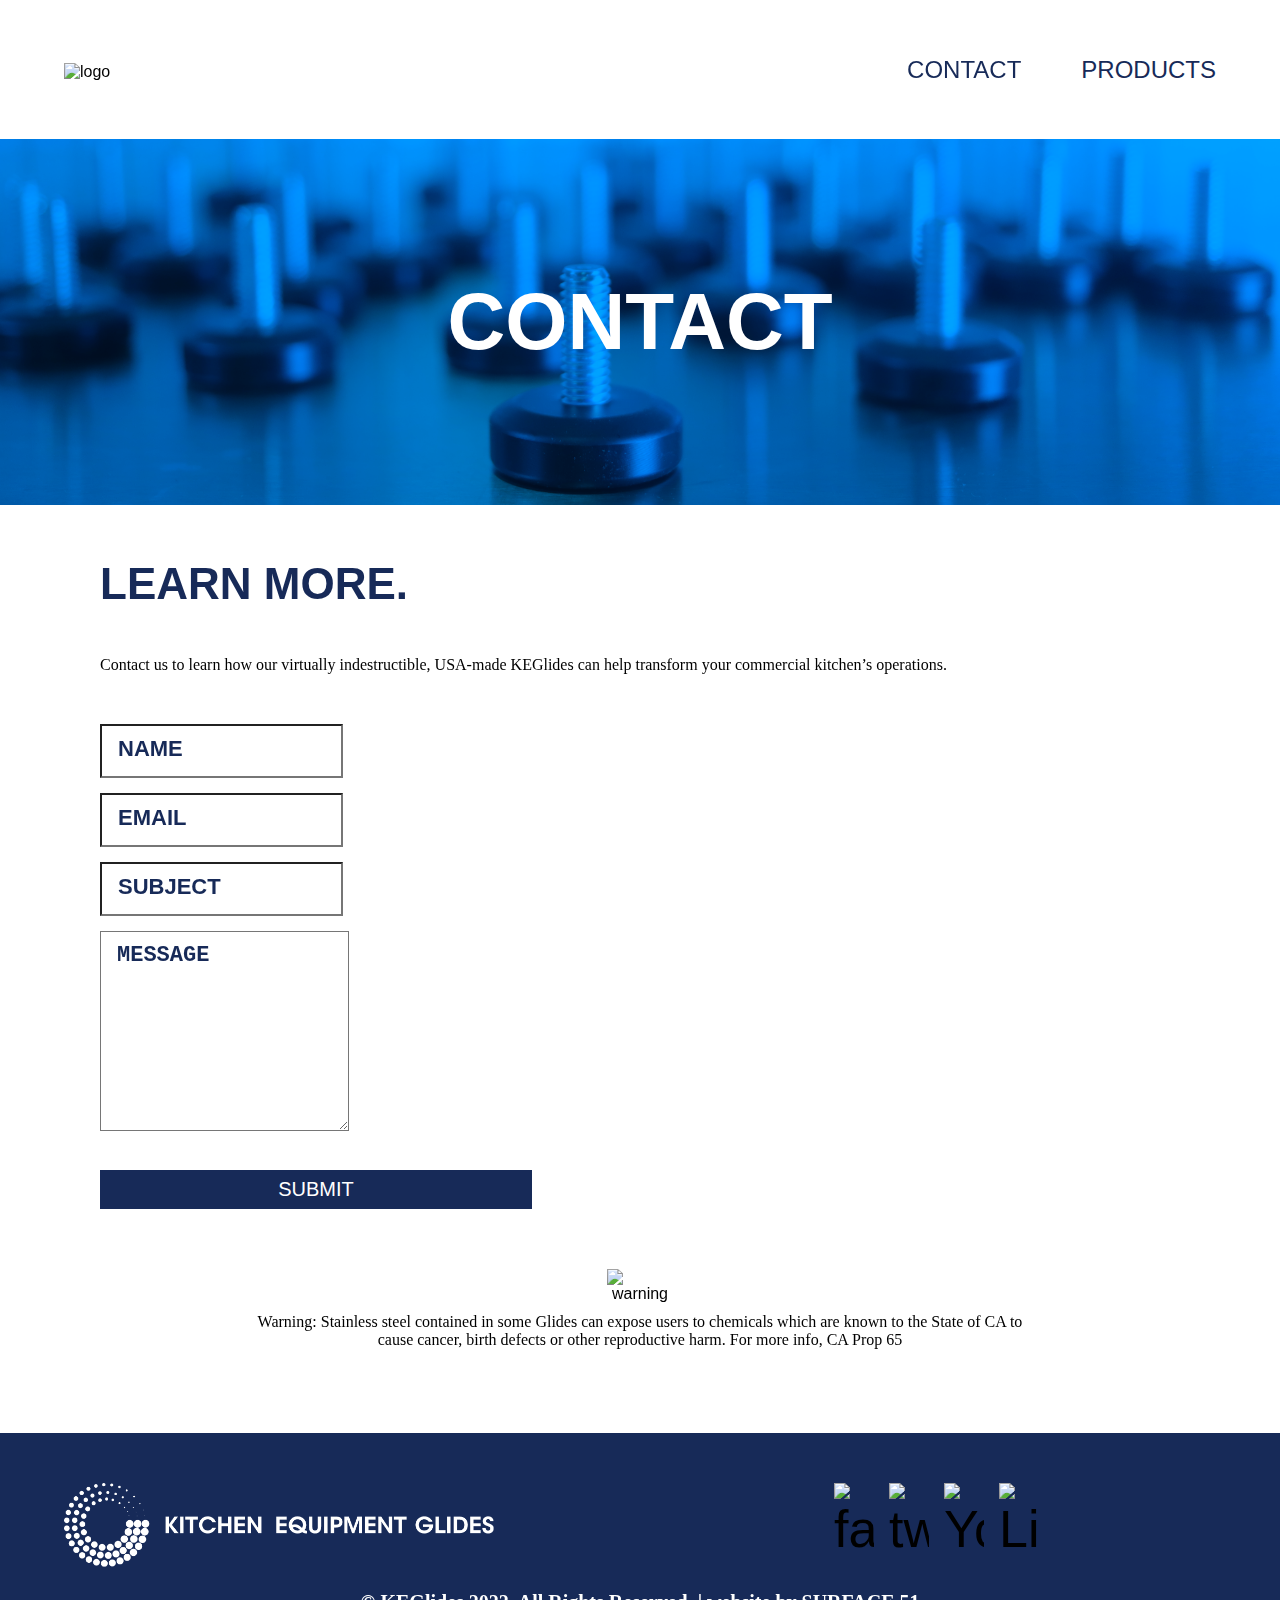
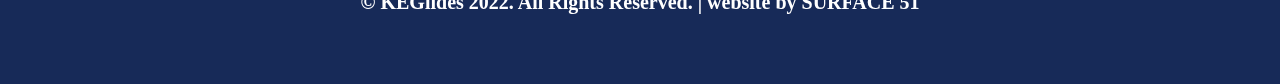
==== contact.html @ c148423c "Added more styling changes." ====
<!DOCTYPE html>
<html lang="en">

<head>
    <meta charset="UTF-8">
    <meta http-equiv="X-UA-Compatible" content="IE=edge">
    <meta name="viewport" content="width=device-width, initial-scale=1.0">
    <title>Contact</title>
    <meta name="description" content="KE Glides">

    <link rel="stylesheet" href="css/bootstrap.min.css">
    <link rel="stylesheet" type="text/css" href="css/slick.css" />
    <link rel="stylesheet" href="css/fonts.css">
    <link rel="stylesheet" type="text/css" href="css/slick-theme.css" />
    <link rel="stylesheet" href="https://pro.fontawesome.com/releases/v5.10.0/css/all.css"
        integrity="sha384-AYmEC3Yw5cVb3ZcuHtOA93w35dYTsvhLPVnYs9eStHfGJvOvKxVfELGroGkvsg+p" crossorigin="anonymous" />
    <link rel="stylesheet" href="https://cdnjs.cloudflare.com/ajax/libs/font-awesome/6.1.1/css/all.min.css">
    <link rel="stylesheet" href="css/style.css">
    <link rel="stylesheet" href="css/contact.css">

</head>

<body class="s51">
    <!-- HEADER HTML STARTS HERE -->
    <header>
        <div class="container">
        <nav>
            <div class="header_image">
                <a href="./index.html">
            <img src="/images/home/Group 610.svg" alt="logo" />
        </a>
            </div>
            <div class="nav-mobile">
            <a id="nav-toggle" href="#!"><span>
            </span></a>
            </div>
          <ul class="nav-list">
            <li><a href="./contact.html">Contact</a></li>
            <li><a href="./product.html">Products</a></li>
          </ul>
          <div class="clear"></div>
        </nav>
    </div>
      </header>
    <!-- HEADER HTML ENDS HERE -->


    <!-- Banner HTML -->
    <section class="contact">
        <div class="contact_text">
            <h1>Contact</h1>
        </div>

    </section>


    <!-- BANNER ENDS -->

    <!-- CONTACT FORM HTML -->
    <section class="contact_form contact-page">
        <div class="container">
            <div class="contact_form_text">
                <h2>Learn more.</h2>
                <p class="p2">Contact us to learn how our virtually indestructible, USA-made KEGlides can help transform your
                    commercial kitchen’s operations.</p>
            </div>
            <div class="contact_forms">
                <div class="mb-3">
                    <!-- <label for="exampleFormControlInput1" class="form-label">Name</label> -->
                    <input type="text" class="form-control" id="exampleFormControlInput1" placeholder="Name">
                </div>

                <div class="mb-3">
                    <!-- <label for="exampleFormControlInput1" class="form-label">Email</label> -->
                    <input type="email" class="form-control" id="exampleFormControlInput1" placeholder="Email">
                </div>
                <div class="mb-3">
                    <!-- <label for="exampleFormControlInput1" class="form-label">Subject</label> -->
                    <input type="text" class="form-control" id="exampleFormControlInput1" placeholder="Subject">
                </div>
                <div class="mb-3">
                    <!-- <label for="exampleFormControlTextarea1" class="form-label">Message</label> -->
                    <textarea class="form-control" id="exampleFormControlTextarea1" rows="3"
                        placeholder="Message"></textarea>
                </div>
                <button type="submit" class="btn btn-primary">Submit</button>
            </div>
        </div>
    </section>
    <!-- CONTACT FROM HTML ENDS -->
    <!-- WARNING HTML -->
    <section class="warning">
        <div class="container">
            <div class="warning_image">
                <img src="images/home/attention.png" alt="warning">
            </div>
            <div class="warning_text">
                <p class="p3">Warning: Stainless steel contained in some Glides can expose users to chemicals which are known to
                    the State of CA to cause cancer,
                    birth defects or other reproductive harm. For more info, <a href="https://www.p65warnings.ca.gov/chemicals">CA Prop 65</a></p>
            </div>
        </div>
    </section>


    <!-- WARNING HTML ENDS -->

    <footer>
        <div class="container">
            <div class="footer_content">
                <div class="logo">
                    <a href="#"><img src="images/home/footerlogo.png" alt="logo"></a>
                </div>
					<div class="icons">
						<ul>
							<li>
								<span><img src="./images/home/Facebook-Hover.svg" alt=""></span>
								<a href="https://www.facebook.com/KEGlides/"><img src="./images/home/Facebook.svg" alt="facebook"></a>
							</li>
							<li>
								<span><img src="./images/home/Twitter-Hover.svg" alt=""></span>
								<a href="https://twitter.com/KEGlides"><img src="./images/home/Twitter.svg" alt="twitter"></a>
							</li>
							<li>
								<span><img src="./images/home/YouTube-Hover.svg" alt=""></span>
								<a href="https://www.youtube.com/channel/UCzRx4fCVhTJu3enFdUQH9lw"><img src="./images/home/YouTube.svg" alt="Youtube"></a>
							</li>
							<li>
								<span><img src="./images/home/LinkedIn-Hover.svg" alt=""></span>
								<a href="https://www.linkedin.com/company/kecdesign/"><img src="./images/home/LinkedIn.svg" alt="LinkedIn"></a>
							</li>
						</ul>
					</div>
            </div>
            <div class="copyright">
                <p>© KEGlides 2022. All Rights Reserved. | website by <a href="./index.html"> SURFACE 51 </a></p>
            </div>
        </div>
    </footer>

    <script src="js/Jquery.js"></script>
    <script src="js/bootstrap.min.js"></script>
    <script type="text/javascript" src="js/slick.min.js"></script>
    <script type="text/javascript" src="js/main.js"></script>
</body>

</html>
---- css/fonts.css ----
/* @font-face {
    font-family: 'Roboto Slab';
    src: url('../fonts/RobotoSlab-Regular.woff2') format('woff2'),
        url('../fonts/RobotoSlab-Regular.woff') format('woff');
    font-weight: normal;
    font-style: normal;
    font-display: swap;
}


@font-face {
    font-family: 'riftbold';
    src: url('../fonts/fort_foundry_-_rift-bold-webfont.woff2') format('woff2'),
         url('../fonts/fort_foundry_-_rift-bold-webfont.woff') format('woff');
    font-weight: normal;
    font-style: normal;

}

@font-face {
    font-family: 'rift';
    src: url('../fonts/fort_foundry_-_rift-regular-webfont') format('woff'),
         url('../fonts/fort_foundry_-_rift-regular-webfont.woff2') format('woff2');
    font-weight: normal;
    font-style: normal;

}


@font-face {
    font-family: 'trade_gothic_next_lt_pro_bdRg';
    src: url('../fonts/fontsfree-net-trade-gothic-next-lt-pro-bdcn-webfont.woff2') format('woff2'),
         url('../fonts/fontsfree-net-trade-gothic-next-lt-pro-bdcn-webfont.woff') format('woff');
    font-weight: normal;
    font-style: normal;

} */


body.s51 {
    font-family: 'Roboto', sans-serif !important;    
    font-size: 14px;
}

@media only screen and (min-width: 769px) {
    body.s51 {
        font-family: 'Roboto', sans-serif !important;    
        font-size: 16px;
    }
}

body.s51 h1, body h2, body h3, body h4, body h5 {
    font-family: 'Barlow Condensed', sans-serif !important;
    text-transform: uppercase;
}

/* .banner .banner_text span.period {
    font-family: 'Roboto', sans-serif !important;   
} */



body.s51 p, ul, li, ol {
    font-size: 1em;
} 

body.s51 h1 {
    font-size: 2.5rem;
}

body.s51 h2 {
    font-size: 2.75rem ;
}

body.s51 h3 {
    font-size: 1.75rem ;
}

body.s51 h4 {
    font-size: 1.5rem;
}

body.s51 h5 {
    font-size: 1.25rem;
}

body.s51 h6 {
    font-size: 1em ;
}
---- css/style.css ----
/* Global css start */
* {
  box-sizing: border-box;
  scroll-behavior: smooth;
  padding: 0;
  margin: 0;

}

.clear {
  clear: both;
}


img {
  width: 100%;
}

body {
  margin: 0;
  padding: 0;

}


h1,
h2,
h3,
h4,
h5,
h6 {
  line-height: 1;
  font-family: 'Barlow Condensed';
}

h1 {
font-size: 214px;
}
h2 {
font-size: 109px;
}
h3 {
  font-size: 70px;
}
h4 {
  font-size: 54px;
}
h5{
  font-size: 50px;
}

p{
  font-size: 16px;
}
.p1{
  font-size: 35px;
}
.p2{
  font-size:32px;
}

.p3{
  font-size: 25px;
}
h1 span,
h2 span,
h3 span,
h4 span,
h5 span,
h6 span{
  font-weight: bold;
}

h1,
h2,
h3,
h4,
h5,
h6,
p,
ul,
li,
a {
  padding: 0;
  margin: 0;
  color: #000;
}

p {
  font-family: 'Roboto';
}

li {
  list-style-type: none;
}

a {
  text-decoration: none;
}

li:hover {
  text-decoration: none;
}

a:hover {
  text-decoration: none;
}

.container {
  max-width: 1656px;
  margin: 0 auto;
  width: 90%;
}

/* Global css end */

/* HEADER SECTION STARTS FROM HERE */
header {
  padding: 35px 0 30px;
}

header nav {
  display: flex;
  justify-content: space-between;
  align-items: center;
  background-color: white;
  /* position: absolute; */
  z-index: 1;
  width: 100%;
}

header nav ul {
  justify-content: end;
}

header nav ul li {
  display: inline-block;
  margin-left: 60px;
}

header nav ul li a {
  color: #172a58;

  font-size: 32px;
  text-decoration: none;

}

header nav .nav-btn a {
  border: 1px solid;
  padding: 11px 34px;
  border-radius: 4px;
  color: black;
}

header .clear {
  display: none;
}

/* HEADER SECTION ENDS HERE */

/* Banner css start */
.banner {
  background-image: url("../images/home/Mask Group 24.jpg");
  background-size: cover;
  background-repeat: no-repeat;
  background-position: center;
  position: relative;
  padding: 100px 0 120px;
}

.banner::after {
  content: " ";
  height: 100%;
  position: absolute;
  top: 0;
  left: 0;
  width: 100%;
  background: rgb(0, 162, 255);
  mix-blend-mode: multiply;
}

.banner .banner_text {
  z-index: 1;
  position: relative;

}


.banner_text {
  padding: 0 235px;
}

.banner .banner_text h1 {

  font-weight: 500;
  color: white;
}

.banner .banner_text h2 {
  font-size: 340px;
  font-weight: 700;
  color: white;
  line-height: 200px;
  margin-top: -25px;
  margin-bottom: 25px;
}

.banner_text h5 {
  font-weight: 700;
  margin-top: 40px;
  color: white;
}



/* Banner css ends */

/* FOODSERVICE CSS STARTS */
.food {
  padding-top: 107px;
  /* padding-bottom: 94px; */
}

.food .foodservice h3 {
  text-align: center;
  
  color: #172a58;
  padding-bottom: 48px;
  max-width: 1366px;
  margin: 0 auto;
}



.food .foodservice .p1 {
  width: 100%;
  max-width: 1408px;
  text-align: center;
  margin: 0 auto;
  line-height: 1.5;
  
  padding-bottom: 50px;
}


.food .foodservie_image{
  padding:56.25% 0 0 0; 
  position:relative;
  text-align: center;
    margin: 0 auto;
}
.food .foodservie_image iframe{
  position:absolute;
  top:0;
  left:0;
  width:100%;
  height:100%;
  border-radius: 10px;
  /* box-shadow: grey 0 0 8px 4px; */
}

/* .food .foodservie_image iframe{
position:absolute;
top:0;
left:0;
width:100%;
height:100%;

}

.food .foodservie_image img {
  width: 100%;
} */

section.customer {
  margin-top: 2em;
}

.food .performance {
  margin: 2em 0;
}

.food .performance h2 {
  text-align: center;
  color: #172a58;
  /* padding-bottom: 1; */
  padding: .5em 0;
}

.food .performance h4 {
  text-align: center !important;
  color: #00599c;
}

.food .performance .p1 {
  line-height: 1.5;
  text-align: center !important;
  margin: 0 auto;
  width: 100%;
  max-width: 900px;
  padding: 0 !important;
}

.food .performance .performance_text {
  /* font-size: 35px; */
  font-weight: 700;
  text-align: center;
  margin: 0 auto;
  width: 100%;
  max-width: 1326px;
  /* padding-top: 41px; */
}

/* FOODSERVICES CSS ENDS HERE */

/* CUSTOMERS CSS STARTS HERE */
.customer .customer_text h2 {
  color: #172a58;
  text-align: center;
  padding-bottom: 27px;
}

.customer .customer_text h4 {
  color: #00599c;
  text-align: center;
  padding-bottom: 25.7px;
 
}

.customer .customer_list_text {
  margin-bottom: 50px;
}

.customer .row .customer_image img {
  width: 100%;
}

.cusotmers-wrapper {
  padding: 40px 70px 40px 0px;
}

.cusotmers-wrapper2 {
  padding: 40px 0px 40px 70px;
}

.customer .row .col-lg-6 h4 {
  width: 100%;
  color: #00599c;
  
  font-weight: 700;
  padding-bottom: 15px;
  padding-top: 41px;
}

.customer .row .col-lg-6 .p1 {
  width: 100%;

}

/* CUSTOMER CSS ENDS */

/* NEXTPAGES CSS STRATS */
.nextpages {
  padding-bottom: 100px;
}

.nextpages .contact_image {
  background-image: url("./../images/home/contactpage.jpg");
  background-position: center;
  background-repeat: no-repeat;
  background-size: cover;
  position: relative;
  max-width: 802px;
}

.nextpages .contact_image::after {
  content: " ";
  height: 100%;
  position: absolute;
  top: 0;
  left: 0;
  width: 100%;
  background: rgba(4, 145, 229, 0.6);
  mix-blend-mode: multiply;
}

.nextpages .contact_image h2 {

  font-weight: 700;
  padding: 111px 0;
  color: white;
  text-align: center;
  margin: 0 auto;
}

.nextpages .contact_image h2 {
  z-index: 1;
  position: relative;
}

.nextpages .product_image {
  background-image: url("./../images/home/productimage.jpg");
  /* background-image: url("./../product.html"); */
  background-position: center;
  background-repeat: no-repeat;
  background-size: cover;
  position: relative;
  max-width: 802px;
}

.nextpages .product_image::after {
  content: " ";
  height: 100%;
  position: absolute;
  top: 0;
  left: 0;
  width: 100%;
  background: rgba(4, 145, 229, 0.6);
  mix-blend-mode: multiply;
}

.nextpages .product_image h2 {
 
  font-weight: 700;
  padding: 111px 0;
  color: white;
  text-align: center;
  margin: 0 auto;
}

.nextpages .product_image h2 {
  z-index: 1;
  position: relative;
}

/* NEXTPAGES ENDS HERE */

/* FORM STARTS HERE */
.contact_form .contact_form_text h2 {
  width: 100%;
  max-width: 1222px;
  font-weight: 700;

  color: #172a58;
  text-align: left;
  margin: 0 auto;

  padding-top: 25px;
}

.contact_form .contact_form_text .p2 {

  width: 100%;
  max-width: 1222px;
  text-align: left;
  margin: 0 auto;
  padding-bottom: 50px;
  padding-top: 50px;
}

.contact_form .contact_forms {
  width: 100%;
  max-width: 1222px;
  text-align: left;
  margin: 0 auto;
}



.contact_forms textarea.form-control {
  height: 250px;

}

.contact_forms textarea::placeholder {
  color: #172A58;
  font-size: 20px;
}

.contact_forms .btn-primary {
  margin-top: 35px;
  background-color: #172a58;
  width: 100%;
  max-width: 485px;
  font-size: 32px;
  color: white;
  padding: 8px 0px;
  border: 0px;
}

.contact_forms .btn-primary:hover {
  background-color: #00599c;
}

.contact_forms .form-control {
  padding: 15px 15px;
  font-size: 32px;
  margin-bottom: 15px;
  height: 60px;
}

.contact_form input::placeholder {
  color: #172A58;
  font-size: 28px;
  font-weight: 700;
}

.contact_form textarea::placeholder {
  font-size: 28px;
  font-weight: 700;
}

/* CONTACT FROM ENDS */

/* WARNING CSS STARTS */
.warning .warning_image {
  padding-top: 159px;
  padding-bottom: 10px;
  text-align: center;
}

.warning .warning_image img {
  max-width: 67px;
}

.warning .warning_text .p3 {
  width: 100%;
  max-width: 1302px;
  font-family: Source Sans Pro;
  
  text-align: center;
  margin: 0 auto;
  padding-bottom: 84px;
}

/* Warning Ends */
/* FOOTER */
footer {
  padding: 50px 0;
  background-color: #172a58;
}

.footer_content {
  display: flex;
  justify-content: space-between;
}





footer .logo {
  max-width: 784px;
}

footer .icons {
  width: 100%;
  max-width: 382px;
  /* padding: 47px 0; */
}

footer .icons ul {
  display: flex;
}

footer .icons ul li {
  font-size: 52px;
  margin-right: 15px;
  color: white;
  position: relative;
}

footer .icons li a img {
  max-width: 50px;
}

footer .icons ul li span {
  position: absolute;
  right: 0;
  top: 0;
  opacity: 0;
}

footer .icons ul li:hover span {
  opacity: 1 !important;
  cursor: pointer;
}

footer .copyright p {

  color: white;
  font-weight: 700;
  text-align: center;
  margin: 0 auto;
  padding-top: 20px;
}

footer .copyright a {
  color: white;
}

/* @media (max-width: 1885px) {
 



  header .navbar .collapse ul {
    margin-top: 60px;
  }

  header nav .collapse li a {
    font-size: 32px;
  }



  .banner .banner_text h1 {
    font-size: 100px;

    
  }

  .banner .banner_text h2 {
    font-size: 200px;

    line-height: 200px;
    margin-bottom: 0;
  }



 
  .food .performance h4 {
    text-align: center;
    font-size: 84px;
  }

  .food .foodservie_image {
    max-width: 1300px;
  }

  .food .performance h3 {
    font-size: 45px;
  }

  .food .performance p {
    font-size: 27px;
  }

  .food .performance .performance_text {
    font-size: 27px;
  }

  .customer .customer_text h5 {
    font-size: 88px;
  }

  .customer .customer_text p {
    font-size: 46px;
  }

  .customer .row .col-lg-6 h6 {
    font-size: 48px;
  }

  .customer .row .col-lg-6 p {
    font-size: 25px;
  }

  .contact_form .contact_form_text h6 {
    font-size: 90px;
  }

  .contact_forms .btn-primary {
    margin-top: 25px;
    max-width: 340px;
    font-size: 28px;
  }

  .nextpages .contact_image h6 {
    font-size: 85px;
  }

  .nextpages .product_image h6 {
    font-size: 85px;
  }

  footer .logo {
    max-width: 670px;
  }
} */

@media (max-width: 1440px) {
  h1 {
    font-size: 2.5rem;
    }
    h2 {
      font-size: 2rem;
    }
    h3 {
      font-size: 1.75rem;
    }
    h4 {
      font-size: 1.5rem;
    }
    h5{
      font-size: 1.25rem;
    }
    h6 {
      font-size: 1rem;
    }
    p{
      font-size: 1rem;
    }
    .p1{
      font-size: 1rem;
    }
    .p2{
      font-size: 1rem;
    }
    
    .p3{
      font-size: 1rem;
    }

  /* header {
    height: 85px;
} */
  header .header_image {
    max-width: 500px;
  }

  header nav .collapse li a {
    font-size: 25px;
  }

  header .navbar .collapse ul {
    margin-top: 20px;
  }

  nav .navbar-brand {
    max-width: 300px;
  }

  header nav .collapse li a {
    margin-right: 30px;
  }

  .next-arrow3 {
    right: 30px;
  }

  .prev-arrow3 {
    left: 15px;
  }

  /* .slick-dots li button:before {
    font-size: 90px;
} */
  /* .banner .banner_text h1 {
    font-size: 80px;
    line-height: 80px; 
  } */

  .banner .banner_text h2 {
    font-size: 150px;
    line-height: 150px;
  }

.banner .banner_text h5{
  margin-top: unset;
}
.banner_text {
  padding: 0 130px;
}
  .food {
    padding-top: 60px;
    /* padding-bottom: 60px; */
  }

  .food .foodservice p {
    max-width: 890px;
  }

  .food .foodservie_image {
    max-width: 950px;
    
  }



  .food .performance p {
    max-width: 890px;
  }

  .food .performance .performance_text {
    /* font-size: 25px; */
  }


  /* .customer .row .col-lg-6 h4 {
font-size: 45px;
  }
  .customer .row .col-lg-6 .p1 {
    font-size: 32px;
} */

  .nextpages {
    padding-bottom: 50px;
  }


  .contact_form .contact_form_text p {
    padding-bottom: 25px;
    padding-top: 15px;
  }

  .contact_forms .form-control {
    font-size: 24px;
  }

  .contact_form input::placeholder {

    font-size: 22px;

  }

  .contact_form textarea::placeholder {
    font-size: 22px;

  }

  .warning .warning_image {
    padding-top: 60px;
  }

  .warning .warning_text p {
    font-size: 16px;
  }

  .footer_content {
    /* max-width: 890px; */
    margin: 0 auto;
  }

  footer .copyright p {
    padding: 20px 0;
  }

  footer .copyright p {
    font-size: 20px;
  }

  footer .icons ul li i {
    font-size: 36px;
    margin-right: 20px;
  }

  footer .logo {
    max-width: 430px;
  }

  footer .icons li a img {
    max-width: 40px;
  }

  /* footer .icons {
    margin-right: -45px;
    padding: 38px 0;
  } */
}

@media (max-width: 1024px) {
  h1 {
    font-size: 80px;
    }
    h2 {
    font-size: 80px;
    }
    h3 {
      font-size: 50px;
    }
    h4 {
      font-size: 40px;
    }
    h5{
      font-size: 25px;
    }
    
    p{
      font-size: 14px;
    }
    .p1{
      font-size: 24px;
    }
    .p2{
      font-size:18px;
    }
    
    .p3{
      font-size: 16px;
    }
  
  header .header_image {
    max-width: 300px;
  }

  header nav ul li a {
    font-size: 26px;
    font-weight: 500;

  }

  header nav .collapse li a {
    font-size: 20px;
  }


  header nav .collapse li a {
    margin-right: 20px;
  }

  .next-arrow3 {
    font-size: 35px;
    right: 30px;
  }

  .prev-arrow3 {
    font-size: 35px;
    left: 30px;
  }

  .banner_text {
    padding: 0 60px;
  }

  .banner .banner_text h1 {
 
    /* line-height: 75px; */
  }

  .banner .banner_text h2 {
    font-size: 146px;
    line-height: 110px;
  }

  .banner_text p {
    font-size: 20px;
  }

  .slick-prev:before {
    content: "<";
    opacity: 1;
    font-size: 32px;
  }

  .slick-next:before {
    content: ">";
    opacity: 1;
    font-size: 32px;
  }

  /* .slick-dots li button:before {
    font-size: 45px;
  } */

  .food .foodservice h2 {

    padding-bottom: 20px;
  }

  .food .foodservice p {

    max-width: 680px;
    padding-bottom: 10px;
  }

  .food .food-p2 {
    padding-top: 20px;
  }

  .food .foodservie_image {
    max-width: 750px;
}

  .food .performance h3 {

    padding-top: 10px;
  }

  .food .performance h4 {

    padding: 20px 0;
  }

  .food .performance p {
   
    max-width: 680px;
  }

  .food .performance .performance_text {
    /* font-size: 20px; */
  }

  .nextpages .contact_image h6 {

    padding: 60px 0;
  }

  .nextpages .product_image h6 {

    padding: 60px 0;
  }


  .contact_form .contact_form_text h6 {
    max-width: 680px;
  }

  .contact_form .contact_form_text p {
    max-width: 680px;
    padding: 15px 0;
  }

  .contact_forms .btn-primary {
    margin-top: 20px;
    max-width: 250px;
  }

  .contact_form .contact_forms {
    max-width: 680px;
  }

  .contact_forms .form-control {
    padding: 10px 10px;
    font-size: 22px;
    margin-bottom: 20px;
    height: 60px;
  }

  footer .logo {
    max-width: 300px;
  }

  .footer_content {
    max-width: 680px;
    margin: 0 auto;
  }

  footer .icons {
    max-width: 230px;
    padding: 5px;
  }

  footer .icons ul li i {
    font-size: 20px;
  }

  footer .copyright p {
    font-size: 18px;
  }
}

@media (max-width: 991px) {
  .contact_forms .form-control {

    font-size: 18px;

  }

  .food {
    padding-top: 60px;
    /* padding-bottom: 60px; */
  }

  .food .foodservie_image {
  max-width: 600px;
  }

  .food .performance .performance_text {
    padding-top: 0px;
  }

  .nextpages {
    padding-bottom: 50px;
  }

  .contact_form .contact_form_text p {
    padding-bottom: 15px;
    padding-top: 15px;
  }

  .warning .warning_image {
    padding-top: 60px;
  }

}

@media (max-width: 768px) {

  h1 {
    font-size: 80px;
    }
    h2 {
    font-size: 60px;
    }
    h3 {
      font-size: 40px;
    }
    h4 {
      font-size: 30px;
    }
    h5{
      font-size: 25px;
    }
    
    p{
      font-size: 14px;
    }
    .p1{
      font-size: 20px;
    }
    .p2{
      font-size:18px;
    }
    
    .p3{
      font-size: 16px;
    }

  header .clear {
    display: block;
  }

  header nav {
    display: unset;

  }

  header .header_image {
    float: left;
  }

  header nav ul li {
    display: block;
    border-bottom: 1px solid gray;
  }

  header nav ul {
    position: absolute;
    width: calc(100% + 61px);
    top: 132px;
    z-index: 999999;
    left: -61px;
  }

  nav ul li a {
    padding: 15px 60px !important;
    line-height: 20px;
  }

  /* nav code here */
  
  .banner_text {
    padding: 0 40px;
  }

  .banner .banner_text h1 {

    margin-bottom: 10px;
  }

  .banner .banner_text h2 {
    font-size: 130px;
  }

  .banner_text p {
    max-width: 300px;
  }
  .customer .customer_text h5 {
    padding-bottom: 20px;
  }
  .cusotmers-wrapper {
    padding: 20px 40px 0px 40px;
  }

  .cusotmers-wrapper2 {
    padding: 20px 40px 0px 40px;
  }

  .nextpages .contact_image {
    margin-bottom: 20px;
  }

  .contact_forms .btn-primary {
    margin-top: 10px;
    max-width: 150px;
    font-size: 14px;
  }

  .contact_form .contact_form_text h6 {
    padding-top: 0px;
  }

  .contact_forms .form-control {
    font-size: 14px;
    height: 30px;
  }

  .contact_form input::placeholder {

    font-size: 14px;

  }

  .contact_form ::placeholder {
    font-size: 14px !important;

    height: 200px;
  }

  .warning .warning_text p {
    max-width: 583px;
    padding-bottom: 25px;
  }

  .warning .warning_image {
    padding-top: 50px;
  }

  .warning .warning_image img {
    max-width: 50px;
  }

  footer {
    padding: 25px 0;
  }

  .footer_content {
    flex-direction: column;
  }

  footer .logo {
    margin: 0 auto;
  }

  footer .icons {
    margin: 0 auto;
  }

  footer .icons ul {
    justify-content: center;
  }

  footer .copyright p {
    padding: 0 0;
  }
}

/* @media only screen and (max-width: 640px){

  #id_50 span:nth-child(4), #id_7 span:nth-child(4), #id_9 span:nth-child(4), #id_8 span:nth-child(4), #id_12 span:nth-child(4), #id_13 span:nth-child(4), #id_16 span:nth-child(4){
  
  clear: left !important;
  
  }
  
  } */

@media (max-width: 425px) {

  h1 {
    font-size: 50px;
    }
    h2 {
    font-size: 40px;
    }
    h3 {
      font-size: 35px;
    }
    h4 {
      font-size: 30px;
    }
    h5 {
      font-size: 20px;
      line-height: 1.2;
      padding-top: 5px;
  }
    
    p{
      font-size: 14px;
    }
    .p1{
      font-size: 18px;
    }
    .p2{
      font-size:16px;
    }
    
    .p3{
      font-size: 14px;
    }
    footer .copyright p {
      font-size: 14px;
  }
  
  .nextpages .contact_image h2 {
    padding: 55px 0;
}
.nextpages .product_image h2 {
  padding: 55px 0;

}
.banner .banner_text h5 {
  margin-top: 10px;
}

.banner {
  padding: 60px 0 70px;
}
  header nav ul {

    top: 124px;

  }

  header .header_image {
    max-width: 260px;
  }

  header nav ul li a {
    font-size: 20px;
  }

  .slick-dots li.slick-active button:before {
    font-size: 75px;
  }

  .slick-dots li.slick-active button:before {
    font-size: 75px;
    margin-top: -2px;
    /* width: 15px; */
  }

  .slick-dots li {
    width: 25px;
    margin: 0 0px;
  }

  .slick-dots li button:before {
    width: 15px;
    height: 15px;
  }

  .banner_text {
    padding: 0 0px;
    margin-left: 50px;
  }


  .banner .banner_text h2 {
    font-size: 100px;
    margin-bottom: -15px;
  }

  .banner_text p {
    max-width: 300px;
  }

  .food .performance h4 span {
    text-shadow: 1px 0 #172a58;
  }

  .food .performance p {
    max-width: 680px;
  }

  .food .foodservie_image {
    max-width:280px;
  }

  .food .performance .performance_text {
    padding-top: unset;
  }

  .contact_forms textarea.form-control {
    height: 150px;
  }

  .contact_form .contact_form_text p {
    padding-bottom: 20px;
    padding-top: 20px;
  }

  .nextpages {
    padding-bottom: 50px;
  }

  .contact_forms .form-control {
    padding: 5px 5px;
    margin-bottom: 10px;
    height: 45px;
  }

  .contact_forms .btn-primary {
    max-width: 100px;
  }

  .warning .warning_image {
    padding-top: 50px;
  }

  .warning .warning_text p {
    padding-bottom: 50px;
  }

  footer .icons ul {
    justify-content: center;
  }
}

@media (max-width: 375px) {
  header nav ul {
    top: 109px;

  }

  .nav-mobile {
    top: 25px;
  }

  .slick-dots li.slick-active button:before {
    font-size: 75px;
    /* width: 15px; */
  }

  header .header_image {
    max-width: 200px;
  }

  .banner .banner_text h2 {
    font-size: 100px;
    margin-bottom: -15px;
  }

  .banner_text p {
    max-width: 300px;
  }

  .slick-next {
    right: 5px;
  }
}

@media (max-width: 320px) {
  .container {
    width: 95%;
}
  h1 {
    font-size: 50px;
    }
    h2 {
    font-size: 40px;
    }
    h3 {
      font-size: 27px;
    }
    h4 {
      font-size: 30px;
    }
    h5 {
      font-size: 20px;
      line-height: 1.2;
      padding-top: 5px;
  }
    
    p{
      font-size: 14px;
    }
    .p1{
      font-size: 16px;
    }
    .p2{
      font-size:16px;
    }
    
    .p3{
      font-size: 14px;
    }

  .banner_text {

    margin-left: 20px;

  }

  nav .navbar-brand {
    max-width: 200px;
  }
}





/* new nav code start */




nav ul {
  list-style: none;
  margin: 0;
  padding: 0;
}

nav ul li {
  float: left;
  position: relative;
}

nav ul li a {
  display: block;
  line-height: 70px;
  background: #ffffff;
  color: #463f3f;
  text-decoration: none;
  border-bottom: 4px solid white;
  /*
  The full path of this code is nav ul li a:not(:only-child):after. This means that the code will apply to any a tag in our nav list that is NOT an only child, aka any dropdown. The :after means it comes after the output of the tag. I’ve decided that to specify any nav item as a dropdown, it will be followed by a unicode arrow – ▾ (#9662).
  */
}

nav ul li a:hover {
  border-bottom: 4px solid #00599c;

}

nav ul li a:not(:only-child):after {
  padding-left: 4px;
  content: ' ▾';
}

nav ul li ul li {
  min-width: 190px;
}

nav ul li ul li a {
  padding: 15px 60px;
  line-height: 20px;
}

.nav-dropdown {
  position: absolute;
  z-index: 1;
  /* Guarantees that the dropdown will display on top of any content. */
  box-shadow: 0 3px 12px rgba(0, 0, 0, 0.15);
  display: none;
}

.nav-mobile {
  display: none;
  position: absolute;
  top: 100;
  right: 0;
  background: #fff;
  height: 70px;
  width: 70px;
}

@media only screen and (max-width: 768px) {
  .nav-mobile {
    display: block;
  }

  nav {
    width: 100%;

  }

  nav ul {
    display: none;
  }

  nav ul li {
    float: none;
  }

  nav ul li a {
    padding: 15px;
    line-height: 20px;
  }

  nav ul li ul li a {
    padding-left: 30px;
  }
}

#nav-toggle {
  position: absolute;
  left: 18px;
  top: 22px;
  cursor: pointer;
  padding: 10px 35px 16px 0px;
}

#nav-toggle span,
#nav-toggle span:before,
#nav-toggle span:after {
  cursor: pointer;
  border-radius: 1px;
  height: 5px;
  width: 35px;
  background: #463f3f;
  position: absolute;
  display: block;
  content: '';
  transition: all 300ms ease-in-out;
}

#nav-toggle span:before {
  top: -10px;
}

#nav-toggle span:after {
  bottom: -10px;
}

#nav-toggle.active span {
  background-color: transparent;
}

#nav-toggle.active span:before,
#nav-toggle.active span:after {
  top: 0;
}

#nav-toggle.active span:before {
  transform: rotate(45deg);
}

#nav-toggle.active span:after {
  transform: rotate(-45deg);
}

@media screen and (min-width: 800px) {
  .nav-list {
    display: block !important;
  }
}

/* 
.navigation – the outer wrapper for the navbar. Specifies the height and color, and will stretch the full width of the viewport.
*/
.navigation {
  height: 70px;
  background: #ffffff;
}

/*
.nav-container – the inner wrapper for the navbar. Defines how far the actual content should stretch.
*/
.nav-container {
  max-width: 1000px;
  margin: 0 auto;
}

/* 
.brand {
  position: absolute;
  padding-left: 20px;
  float: left;
  line-height: 70px;
  text-transform: uppercase;
  font-size: 1.4em;
}
.brand a,
.brand a:visited {
  color: #463f3f;
  text-decoration: none;
} */




body.s51 .food .foodservice h3 {
  padding-bottom: 1em;
  font-weight: 400;
}

p.p1 {
  padding-bottom: 1em !important;
  padding-top: 1em !important;
}

.warning_text {
  max-width: 800px;
  margin: 0 auto;
}

.contact_form {
  width: 1000px;
  margin: 0 auto;
  padding-top: 2em;
}

body.s51 .btn.btn-primary {
  font-size: 1.25em;
  width: 40%;
  margin-top: 1em;
  border-radius: 0;
  text-transform: uppercase;
}

body.s51 .contact_forms input, body.s51 .contact_forms textarea  {
  font-size: 1em !important;
    text-transform: initial;
    height: auto;
    line-height: 100%;
    padding: 1em 1em;
    border-radius: 0;
}

body.s51 .contact_forms input::-webkit-input-placeholder, 
body.s51 .contact_forms textarea::-webkit-input-placeholder, 
body.s51 .contact_forms input:-moz-placeholder , 
body.s51 .contact_forms textarea:-moz-placeholder , 
body.s51 .contact_forms input::-moz-placeholder, 
body.s51 .contact_forms textarea::-moz-placeholder, 
body.s51 .contact_forms input:-ms-input-placeholder, 
body.s51 .contact_forms textarea:-ms-input-placeholder,
body.s51 .contact_forms input:placeholder-shown,
body.s51 .contact_forms textarea:placeholder-shown,
body.s51 .contact_forms input:placeholder,
body.s51 .contact_forms textarea:placeholder {
  text-transform: uppercase !important;
  font-size: 1em;
  font-weight: 300;
}

@media (min-width: 1440px) {
  .contact_form .contact_forms input::placeholder,
  .contact_form .contact_forms textarea::placeholder {
    font-size: 1.25em;
  }
}

.contact_form .contact_forms input::placeholder,
.contact_form .contact_forms textarea::placeholder {
  text-transform: uppercase;
}

body.s51 .contact_forms textarea.form-control {
  height: 200px;
}

body.s51 .banner_text h5 {
  text-transform: initial;
  font-weight: 400;
  font-size: 2em;
  margin-top: -0.5em;
}

body.s51 .banner .banner_text h2 {
  margin-bottom: 0;
  font-weight: 500;
  position: relative;
  left: -6px;
}

body.s51 .banner .banner_text h1 {
  font-weight: 300;
  font-size: 4em;
  padding-bottom: 0px;
}

@media only screen and (min-width: 426px) {
  body.s51 .banner_text h5 { 
    margin-top: 0;
  }
}

@media only screen and (min-width: 769px) {
  body.s51 .banner .banner_text h1 {
    font-size: 5em;
    padding-bottom: 20px;
    
  }
  body.s51 .banner .banner_text h2 {
    margin-bottom: 8px;
  }
  body.s51 .banner .banner_text h5 { 
    margin-top: 0;
  }
}

@media only screen and (min-width: 1025px) {
  body.s51 .banner .banner_text h1 {
    font-size: 6em;
    padding-bottom: 8px;
  }
  body.s51 .banner .banner_text h2 {
    font-size: 12em;
  }
  body.s51 .banner .banner_text h5 { 
   
  }
}

@media only screen and (min-width: 1441px) {
  body.s51 .banner .banner_text h1 {
    font-size: 8em;
    padding-bottom: 0;
  }
  body.s51 .banner .banner_text h2 {
    font-size: 17em;
  }
  body.s51 .banner .banner_text h5 { 
    font-size: 3.5em;
  }
}

body.s51 header nav ul li a {
  font-size: 1.5em;
    text-decoration: none;
    text-transform: uppercase;
    font-weight: 500;
    font-family: 'Barlow Condensed', sans-serif !important;
}

body.s51 .contact_form {
  width: 100%;
}

body.s51 .contact_forms .btn-primary {

}

.foodservie_image {
  margin-top: 2em !important;
}

.customer_text {
  padding-top: 2em;
}

section.contact_form.contact-page {
  max-width: 1200px;
  margin: 0 auto;
}
---- css/contact.css ----
/* CONTACT BANNER CSS */

.contact {
    background-image: url(./../images/contacts/contactbannerimage.png);
    background-size: cover;
    background-repeat: no-repeat;
    background-position: center;
    position: relative;
    /* padding: 70px 0; */
}

.contact::after {
    content: " ";
    height: 100%;
    position: absolute;
    top: 0;
    left: 0;
    width: 100%;
    background: rgb(0, 162, 255);
    mix-blend-mode: multiply;
}

.contact .contact_text h1 {
    font-weight: 700;
    color: white;
    text-align: center;
    padding-top: 143px;
    padding-bottom: 143px;
}

.contact h1 {
    z-index: 1;
    position: relative;
}

@media(max-width:1885px){
    .contact .contact_text h1 {
        font-size: 100px;
    }
}

@media(max-width:1440px){
    .contact .contact_text h1 {
        font-size: 80px;
    }
}
@media(max-width:1024px){
    .contact .contact_text h1 {
        font-size: 75px;
    }
}
@media(max-width:768px){
    .contact{
        padding: 0;
    }
    .contact .contact_text h1 {
        font-size: 75px;
    }
    .contact_form .contact_form_text p {
        font-size: 18px !important;
    }
}
@media(max-width:425px){
    .contact .contact_text h1 {
        font-size: 50px;
        padding: 50px 0;
    }
}
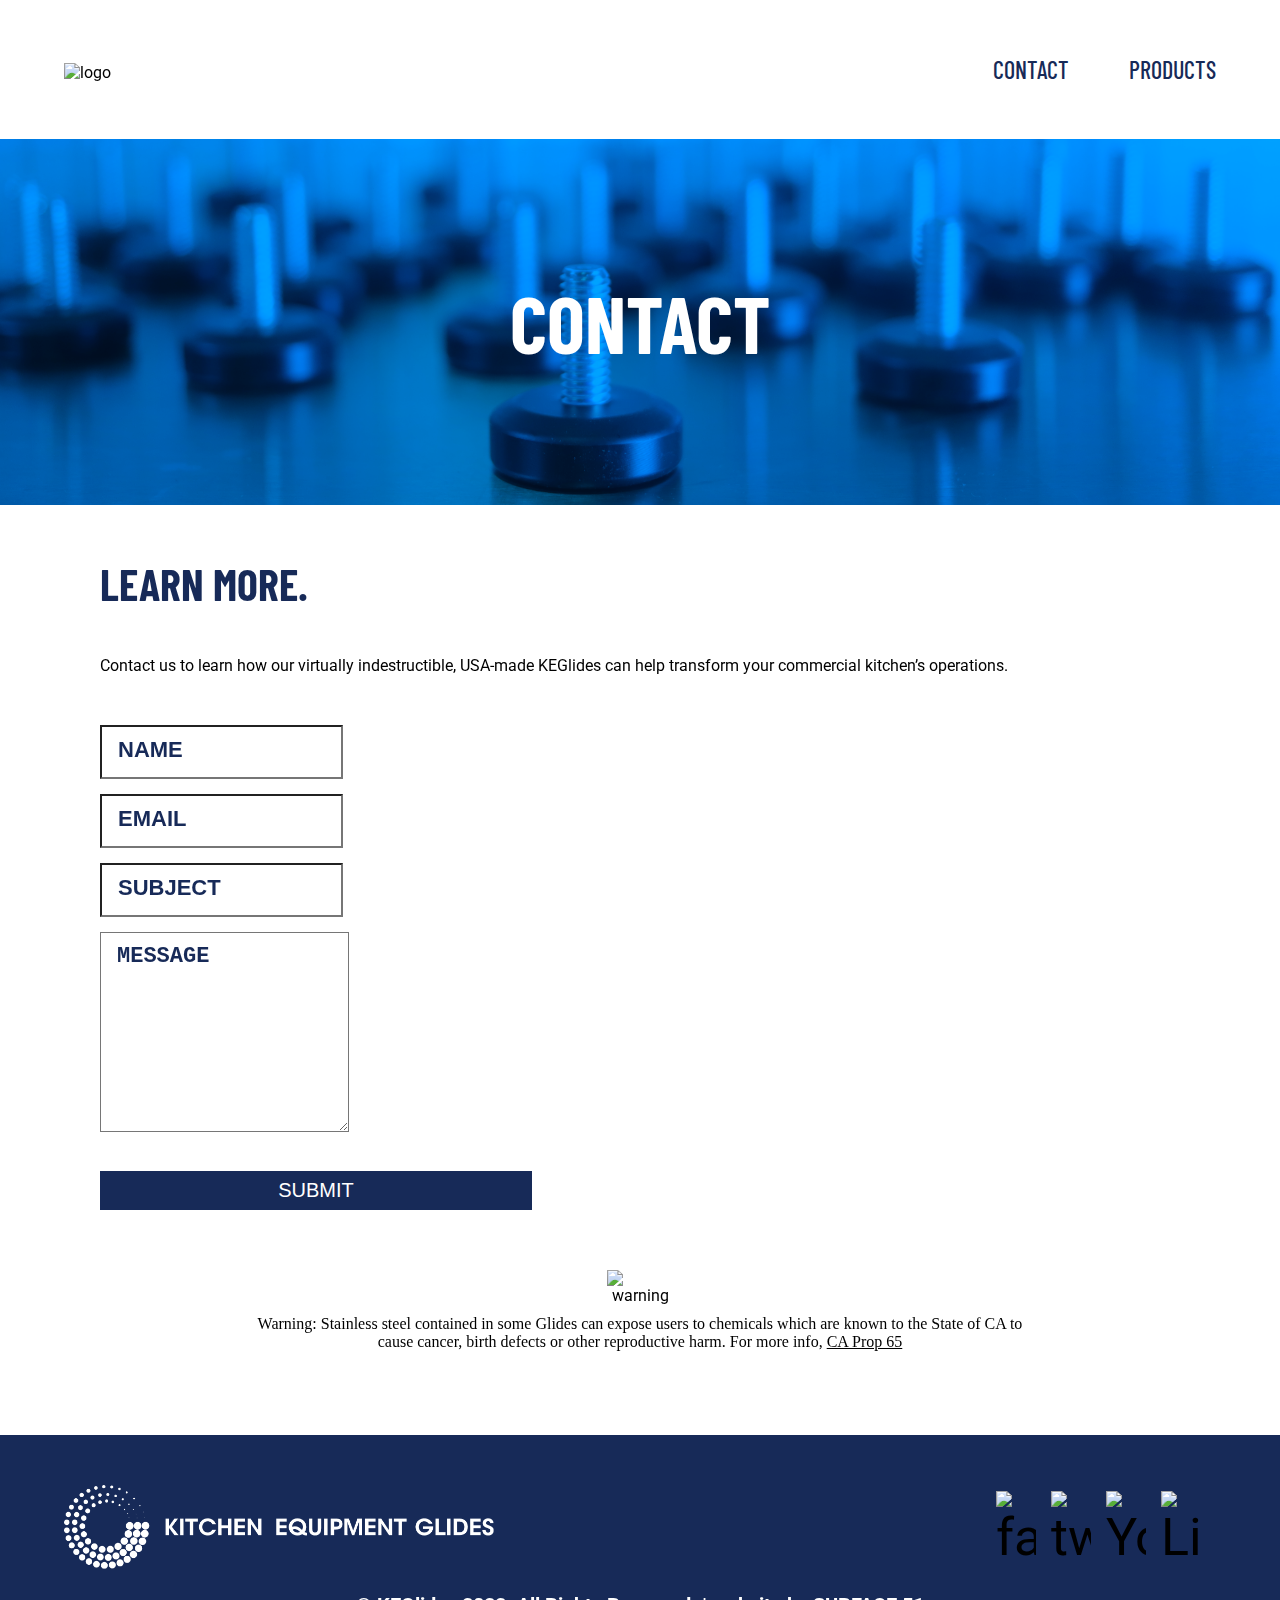
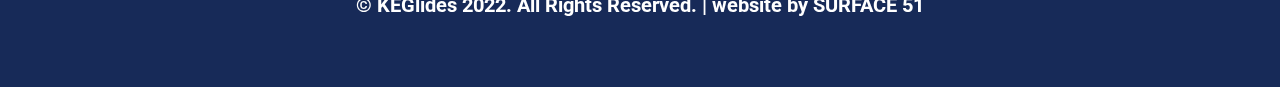
==== commit 012ae219: "Final changes." ====
--- a/contact.html
+++ b/contact.html
@@ -7,7 +7,9 @@
     <meta name="viewport" content="width=device-width, initial-scale=1.0">
     <title>Contact</title>
     <meta name="description" content="KE Glides">
-
+    <link rel="preconnect" href="https://fonts.googleapis.com">
+		<link rel="preconnect" href="https://fonts.gstatic.com" crossorigin>
+		<link href="https://fonts.googleapis.com/css2?family=Barlow+Condensed:ital,wght@0,100;0,200;0,300;0,400;0,500;0,600;0,700;0,800;0,900;1,300;1,400&family=Roboto:ital,wght@0,100;0,300;0,400;0,500;0,700;0,900;1,300&display=swap" rel="stylesheet">
     <link rel="stylesheet" href="css/bootstrap.min.css">
     <link rel="stylesheet" type="text/css" href="css/slick.css" />
     <link rel="stylesheet" href="css/fonts.css">
--- a/css/fonts.css
+++ b/css/fonts.css
@@ -88,9 +88,11 @@
     font-size: 1em ;
 }
 
+body.s51 .pro_text h1 {
+    font-size: 6rem;
+}
 
 
 
 
 
-
--- a/css/style.css
+++ b/css/style.css
@@ -534,6 +534,11 @@
   padding-bottom: 84px;
 }
 
+.warning .warning_text .p3 a {
+  /* color: default; */
+  text-decoration: underline;
+}
+
 /* Warning Ends */
 /* FOOTER */
 footer {
@@ -557,11 +562,14 @@
 footer .icons {
   width: 100%;
   max-width: 382px;
+  display: flex;
+  place-items: center;
   /* padding: 47px 0; */
 }
 
 footer .icons ul {
   display: flex;
+  margin-left: auto;
 }
 
 footer .icons ul li {
@@ -1848,4 +1856,17 @@
 section.contact_form.contact-page {
   max-width: 1200px;
   margin: 0 auto;
-}+}
+
+body.s51 .pro_detail .detail_head .detail_btn a:hover {
+  background-color: #00599c;
+}
+
+body.s51 .pro_detail .detail_head .detail_btn a {
+  text-transform: uppercase;
+  transition: background-color .25s ease-in-out;
+}
+
+body.s51 .pro_detail .detail_head h2 {
+  font-weight: 700;
+}
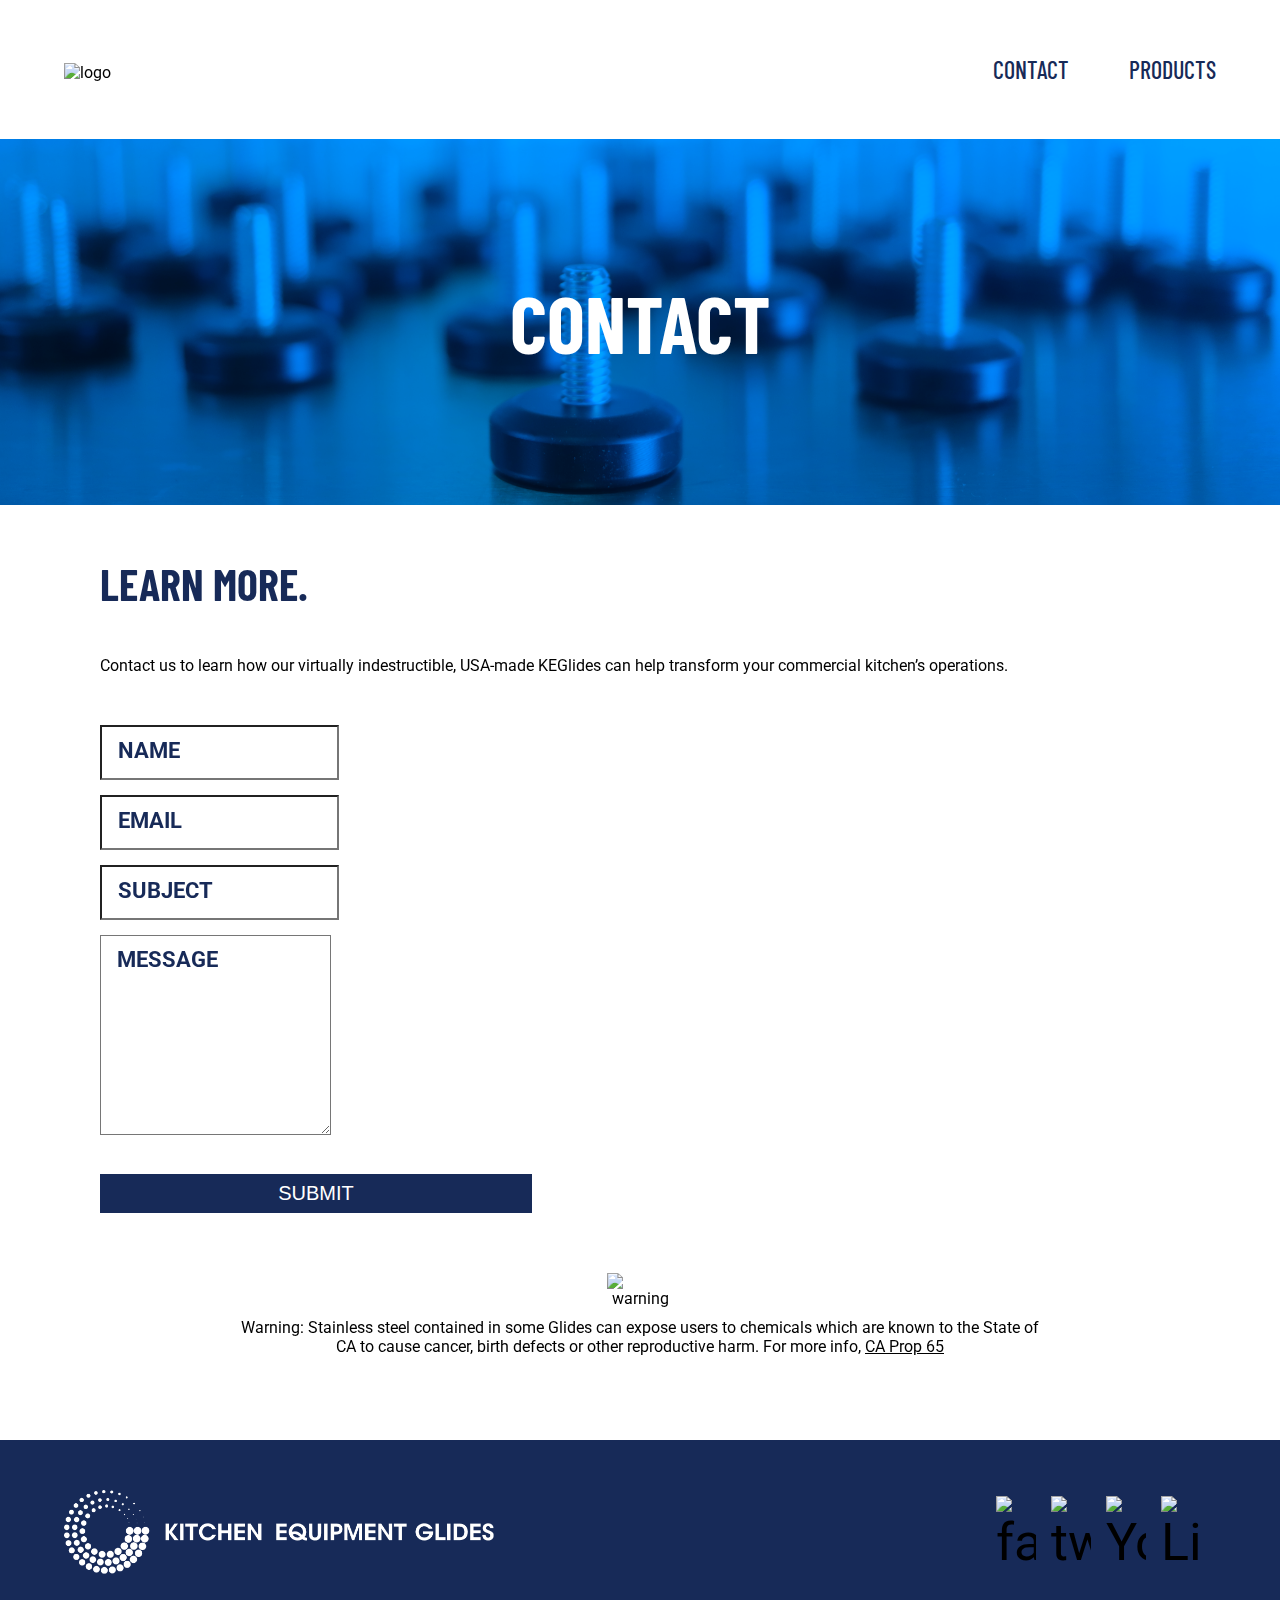
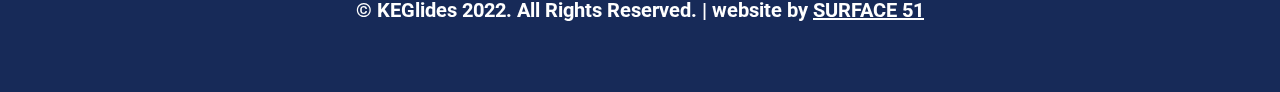
==== commit 383b30e1: "fixing s51 link in footer" ====
--- a/contact.html
+++ b/contact.html
@@ -29,7 +29,7 @@
         <nav>
             <div class="header_image">
                 <a href="./index.html">
-            <img src="/images/home/Group 610.svg" alt="logo" />
+            <img src="./images/home/Group 610.svg" alt="logo" />
         </a>
             </div>
             <div class="nav-mobile">
@@ -116,26 +116,23 @@
 					<div class="icons">
 						<ul>
 							<li>
-								<span><img src="./images/home/Facebook-Hover.svg" alt=""></span>
 								<a href="https://www.facebook.com/KEGlides/"><img src="./images/home/Facebook.svg" alt="facebook"></a>
 							</li>
 							<li>
-								<span><img src="./images/home/Twitter-Hover.svg" alt=""></span>
 								<a href="https://twitter.com/KEGlides"><img src="./images/home/Twitter.svg" alt="twitter"></a>
 							</li>
 							<li>
-								<span><img src="./images/home/YouTube-Hover.svg" alt=""></span>
 								<a href="https://www.youtube.com/channel/UCzRx4fCVhTJu3enFdUQH9lw"><img src="./images/home/YouTube.svg" alt="Youtube"></a>
 							</li>
 							<li>
-								<span><img src="./images/home/LinkedIn-Hover.svg" alt=""></span>
 								<a href="https://www.linkedin.com/company/kecdesign/"><img src="./images/home/LinkedIn.svg" alt="LinkedIn"></a>
 							</li>
 						</ul>
 					</div>
             </div>
             <div class="copyright">
-                <p>© KEGlides 2022. All Rights Reserved. | website by <a href="./index.html"> SURFACE 51 </a></p>
+                <p>© KEGlides 2022. All Rights Reserved. | website by <a href="https://surface51.com">
+                    SURFACE 51</a></p>
             </div>
         </div>
     </footer>
--- a/css/fonts.css
+++ b/css/fonts.css
@@ -38,19 +38,29 @@
 
 
 body.s51 {
-    font-family: 'Roboto', sans-serif !important;    
-    font-size: 14px;
+    font-family: 'Roboto', sans-serif !important;
+    font-size  : 14px;
+}
+
+p.p3,
+.copyright p,
+.detail_btn a {
+    font-family: 'Roboto', sans-serif !important;
 }
 
 @media only screen and (min-width: 769px) {
     body.s51 {
-        font-family: 'Roboto', sans-serif !important;    
-        font-size: 16px;
+        font-family: 'Roboto', sans-serif !important;
+        font-size  : 16px;
     }
 }
 
-body.s51 h1, body h2, body h3, body h4, body h5 {
-    font-family: 'Barlow Condensed', sans-serif !important;
+body.s51 h1,
+body h2,
+body h3,
+body h4,
+body h5 {
+    font-family   : 'Barlow Condensed', sans-serif !important;
     text-transform: uppercase;
 }
 
@@ -60,20 +70,23 @@
 
 
 
-body.s51 p, ul, li, ol {
+body.s51 p,
+ul,
+li,
+ol {
     font-size: 1em;
-} 
+}
 
 body.s51 h1 {
     font-size: 2.5rem;
 }
 
 body.s51 h2 {
-    font-size: 2.75rem ;
+    font-size: 2.75rem;
 }
 
 body.s51 h3 {
-    font-size: 1.75rem ;
+    font-size: 1.75rem;
 }
 
 body.s51 h4 {
@@ -85,14 +98,9 @@
 }
 
 body.s51 h6 {
-    font-size: 1em ;
+    font-size: 1em;
 }
 
 body.s51 .pro_text h1 {
     font-size: 6rem;
-}
-
-
-
-
-
+}--- a/css/style.css
+++ b/css/style.css
@@ -1,9 +1,9 @@
 /* Global css start */
 * {
-  box-sizing: border-box;
+  box-sizing     : border-box;
   scroll-behavior: smooth;
-  padding: 0;
-  margin: 0;
+  padding        : 0;
+  margin         : 0;
 
 }
 
@@ -17,7 +17,7 @@
 }
 
 body {
-  margin: 0;
+  margin : 0;
   padding: 0;
 
 }
@@ -34,40 +34,47 @@
 }
 
 h1 {
-font-size: 214px;
-}
+  font-size: 214px;
+}
+
 h2 {
-font-size: 109px;
-}
+  font-size: 109px;
+}
+
 h3 {
   font-size: 70px;
 }
+
 h4 {
   font-size: 54px;
 }
-h5{
+
+h5 {
   font-size: 50px;
 }
 
-p{
+p {
   font-size: 16px;
 }
-.p1{
+
+.p1 {
   font-size: 35px;
 }
-.p2{
-  font-size:32px;
-}
-
-.p3{
+
+.p2 {
+  font-size: 32px;
+}
+
+.p3 {
   font-size: 25px;
 }
+
 h1 span,
 h2 span,
 h3 span,
 h4 span,
 h5 span,
-h6 span{
+h6 span {
   font-weight: bold;
 }
 
@@ -82,8 +89,8 @@
 li,
 a {
   padding: 0;
-  margin: 0;
-  color: #000;
+  margin : 0;
+  color  : #000;
 }
 
 p {
@@ -108,8 +115,8 @@
 
 .container {
   max-width: 1656px;
-  margin: 0 auto;
-  width: 90%;
+  margin   : 0 auto;
+  width    : 90%;
 }
 
 /* Global css end */
@@ -120,13 +127,13 @@
 }
 
 header nav {
-  display: flex;
-  justify-content: space-between;
-  align-items: center;
+  display         : flex;
+  justify-content : space-between;
+  align-items     : center;
   background-color: white;
-  /* position: absolute; */
-  z-index: 1;
-  width: 100%;
+  /* position     : absolute; */
+  z-index         : 1;
+  width           : 100%;
 }
 
 header nav ul {
@@ -134,23 +141,23 @@
 }
 
 header nav ul li {
-  display: inline-block;
+  display    : inline-block;
   margin-left: 60px;
 }
 
 header nav ul li a {
   color: #172a58;
 
-  font-size: 32px;
+  font-size      : 32px;
   text-decoration: none;
 
 }
 
 header nav .nav-btn a {
-  border: 1px solid;
-  padding: 11px 34px;
+  border       : 1px solid;
+  padding      : 11px 34px;
   border-radius: 4px;
-  color: black;
+  color        : black;
 }
 
 header .clear {
@@ -161,27 +168,27 @@
 
 /* Banner css start */
 .banner {
-  background-image: url("../images/home/Mask Group 24.jpg");
-  background-size: cover;
-  background-repeat: no-repeat;
+  background-image   : url("../images/home/Mask Group 24.jpg");
+  background-size    : cover;
+  background-repeat  : no-repeat;
   background-position: center;
-  position: relative;
-  padding: 100px 0 120px;
+  position           : relative;
+  padding            : 100px 0 120px;
 }
 
 .banner::after {
-  content: " ";
-  height: 100%;
-  position: absolute;
-  top: 0;
-  left: 0;
-  width: 100%;
-  background: rgb(0, 162, 255);
+  content       : " ";
+  height        : 100%;
+  position      : absolute;
+  top           : 0;
+  left          : 0;
+  width         : 100%;
+  background    : rgb(0, 162, 255);
   mix-blend-mode: multiply;
 }
 
 .banner .banner_text {
-  z-index: 1;
+  z-index : 1;
   position: relative;
 
 }
@@ -194,22 +201,22 @@
 .banner .banner_text h1 {
 
   font-weight: 500;
-  color: white;
+  color      : white;
 }
 
 .banner .banner_text h2 {
-  font-size: 340px;
-  font-weight: 700;
-  color: white;
-  line-height: 200px;
-  margin-top: -25px;
+  font-size    : 340px;
+  font-weight  : 700;
+  color        : white;
+  line-height  : 200px;
+  margin-top   : -25px;
   margin-bottom: 25px;
 }
 
 .banner_text h5 {
   font-weight: 700;
-  margin-top: 40px;
-  color: white;
+  margin-top : 40px;
+  color      : white;
 }
 
 
@@ -218,44 +225,45 @@
 
 /* FOODSERVICE CSS STARTS */
 .food {
-  padding-top: 107px;
+  padding-top      : 107px;
   /* padding-bottom: 94px; */
 }
 
 .food .foodservice h3 {
   text-align: center;
-  
-  color: #172a58;
+
+  color         : #172a58;
   padding-bottom: 48px;
-  max-width: 1366px;
-  margin: 0 auto;
+  max-width     : 1366px;
+  margin        : 0 auto;
 }
 
 
 
 .food .foodservice .p1 {
-  width: 100%;
-  max-width: 1408px;
+  width      : 100%;
+  max-width  : 1408px;
+  text-align : center;
+  margin     : 0 auto;
+  line-height: 1.5;
+
+  padding-bottom: 50px;
+}
+
+
+.food .foodservie_image {
+  padding   : 56.25% 0 0 0;
+  position  : relative;
   text-align: center;
-  margin: 0 auto;
-  line-height: 1.5;
-  
-  padding-bottom: 50px;
-}
-
-
-.food .foodservie_image{
-  padding:56.25% 0 0 0; 
-  position:relative;
-  text-align: center;
-    margin: 0 auto;
-}
-.food .foodservie_image iframe{
-  position:absolute;
-  top:0;
-  left:0;
-  width:100%;
-  height:100%;
+  margin    : 0 auto;
+}
+
+.food .foodservie_image iframe {
+  position     : absolute;
+  top          : 0;
+  left         : 0;
+  width        : 100%;
+  height       : 100%;
   border-radius: 10px;
   /* box-shadow: grey 0 0 8px 4px; */
 }
@@ -282,33 +290,33 @@
 }
 
 .food .performance h2 {
-  text-align: center;
-  color: #172a58;
+  text-align       : center;
+  color            : #172a58;
   /* padding-bottom: 1; */
-  padding: .5em 0;
+  padding          : .5em 0;
 }
 
 .food .performance h4 {
   text-align: center !important;
-  color: #00599c;
+  color     : #00599c;
 }
 
 .food .performance .p1 {
   line-height: 1.5;
-  text-align: center !important;
-  margin: 0 auto;
-  width: 100%;
-  max-width: 900px;
-  padding: 0 !important;
+  text-align : center !important;
+  margin     : 0 auto;
+  width      : 100%;
+  max-width  : 900px;
+  padding    : 0 !important;
 }
 
 .food .performance .performance_text {
   /* font-size: 35px; */
-  font-weight: 700;
-  text-align: center;
-  margin: 0 auto;
-  width: 100%;
-  max-width: 1326px;
+  font-weight   : 700;
+  text-align    : center;
+  margin        : 0 auto;
+  width         : 100%;
+  max-width     : 1326px;
   /* padding-top: 41px; */
 }
 
@@ -316,16 +324,16 @@
 
 /* CUSTOMERS CSS STARTS HERE */
 .customer .customer_text h2 {
-  color: #172a58;
-  text-align: center;
+  color         : #172a58;
+  text-align    : center;
   padding-bottom: 27px;
 }
 
 .customer .customer_text h4 {
-  color: #00599c;
-  text-align: center;
+  color         : #00599c;
+  text-align    : center;
   padding-bottom: 25.7px;
- 
+
 }
 
 .customer .customer_list_text {
@@ -347,10 +355,10 @@
 .customer .row .col-lg-6 h4 {
   width: 100%;
   color: #00599c;
-  
-  font-weight: 700;
+
+  font-weight   : 700;
   padding-bottom: 15px;
-  padding-top: 41px;
+  padding-top   : 41px;
 }
 
 .customer .row .col-lg-6 .p1 {
@@ -366,71 +374,71 @@
 }
 
 .nextpages .contact_image {
-  background-image: url("./../images/home/contactpage.jpg");
+  background-image   : url("./../images/home/contactpage.jpg");
   background-position: center;
-  background-repeat: no-repeat;
-  background-size: cover;
+  background-repeat  : no-repeat;
+  background-size    : cover;
+  position           : relative;
+  max-width          : 802px;
+}
+
+.nextpages .contact_image::after {
+  content       : " ";
+  height        : 100%;
+  position      : absolute;
+  top           : 0;
+  left          : 0;
+  width         : 100%;
+  background    : rgba(4, 145, 229, 0.6);
+  mix-blend-mode: multiply;
+}
+
+.nextpages .contact_image h2 {
+
+  font-weight: 700;
+  padding    : 111px 0;
+  color      : white;
+  text-align : center;
+  margin     : 0 auto;
+}
+
+.nextpages .contact_image h2 {
+  z-index : 1;
   position: relative;
-  max-width: 802px;
-}
-
-.nextpages .contact_image::after {
-  content: " ";
-  height: 100%;
-  position: absolute;
-  top: 0;
-  left: 0;
-  width: 100%;
-  background: rgba(4, 145, 229, 0.6);
-  mix-blend-mode: multiply;
-}
-
-.nextpages .contact_image h2 {
-
-  font-weight: 700;
-  padding: 111px 0;
-  color: white;
-  text-align: center;
-  margin: 0 auto;
-}
-
-.nextpages .contact_image h2 {
-  z-index: 1;
-  position: relative;
 }
 
 .nextpages .product_image {
-  background-image: url("./../images/home/productimage.jpg");
+  background-image   : url("./../images/home/productimage.jpg");
   /* background-image: url("./../product.html"); */
   background-position: center;
-  background-repeat: no-repeat;
-  background-size: cover;
-  position: relative;
-  max-width: 802px;
+  background-repeat  : no-repeat;
+  background-size    : cover;
+  position           : relative;
+  max-width          : 802px;
 }
 
 .nextpages .product_image::after {
-  content: " ";
-  height: 100%;
-  position: absolute;
-  top: 0;
-  left: 0;
-  width: 100%;
-  background: rgba(4, 145, 229, 0.6);
+  content       : " ";
+  height        : 100%;
+  position      : absolute;
+  top           : 0;
+  left          : 0;
+  width         : 100%;
+  background    : rgba(4, 145, 229, 0.6);
   mix-blend-mode: multiply;
 }
 
 .nextpages .product_image h2 {
- 
+
   font-weight: 700;
-  padding: 111px 0;
-  color: white;
-  text-align: center;
-  margin: 0 auto;
+  padding    : 111px 0;
+  color      : white;
+  text-align : center;
+  margin     : 0 auto;
 }
 
 .nextpages .product_image h2 {
-  z-index: 1;
+  z-index : 1;
   position: relative;
 }
 
@@ -438,32 +446,32 @@
 
 /* FORM STARTS HERE */
 .contact_form .contact_form_text h2 {
-  width: 100%;
-  max-width: 1222px;
+  width      : 100%;
+  max-width  : 1222px;
   font-weight: 700;
 
-  color: #172a58;
+  color     : #172a58;
   text-align: left;
-  margin: 0 auto;
+  margin    : 0 auto;
 
   padding-top: 25px;
 }
 
 .contact_form .contact_form_text .p2 {
 
-  width: 100%;
-  max-width: 1222px;
+  width         : 100%;
+  max-width     : 1222px;
+  text-align    : left;
+  margin        : 0 auto;
+  padding-bottom: 50px;
+  padding-top   : 50px;
+}
+
+.contact_form .contact_forms {
+  width     : 100%;
+  max-width : 1222px;
   text-align: left;
-  margin: 0 auto;
-  padding-bottom: 50px;
-  padding-top: 50px;
-}
-
-.contact_form .contact_forms {
-  width: 100%;
-  max-width: 1222px;
-  text-align: left;
-  margin: 0 auto;
+  margin    : 0 auto;
 }
 
 
@@ -474,19 +482,19 @@
 }
 
 .contact_forms textarea::placeholder {
-  color: #172A58;
+  color    : #172A58;
   font-size: 20px;
 }
 
 .contact_forms .btn-primary {
-  margin-top: 35px;
+  margin-top      : 35px;
   background-color: #172a58;
-  width: 100%;
-  max-width: 485px;
-  font-size: 32px;
-  color: white;
-  padding: 8px 0px;
-  border: 0px;
+  width           : 100%;
+  max-width       : 485px;
+  font-size       : 32px;
+  color           : white;
+  padding         : 8px 0px;
+  border          : 0px;
 }
 
 .contact_forms .btn-primary:hover {
@@ -494,30 +502,32 @@
 }
 
 .contact_forms .form-control {
-  padding: 15px 15px;
-  font-size: 32px;
+  padding      : 15px 15px;
+  font-size    : 32px;
   margin-bottom: 15px;
-  height: 60px;
+  height       : 60px;
 }
 
 .contact_form input::placeholder {
-  color: #172A58;
-  font-size: 28px;
+  color      : #172A58;
+  font-size  : 28px;
   font-weight: 700;
+  font-family: 'Roboto', sans-serif !important;
 }
 
 .contact_form textarea::placeholder {
-  font-size: 28px;
+  font-size  : 28px;
   font-weight: 700;
+  font-family: 'Roboto', sans-serif !important;
 }
 
 /* CONTACT FROM ENDS */
 
 /* WARNING CSS STARTS */
 .warning .warning_image {
-  padding-top: 159px;
+  padding-top   : 159px;
   padding-bottom: 10px;
-  text-align: center;
+  text-align    : center;
 }
 
 .warning .warning_image img {
@@ -525,12 +535,12 @@
 }
 
 .warning .warning_text .p3 {
-  width: 100%;
-  max-width: 1302px;
+  width      : 100%;
+  max-width  : 1302px;
   font-family: Source Sans Pro;
-  
-  text-align: center;
-  margin: 0 auto;
+
+  text-align    : center;
+  margin        : 0 auto;
   padding-bottom: 84px;
 }
 
@@ -542,12 +552,12 @@
 /* Warning Ends */
 /* FOOTER */
 footer {
-  padding: 50px 0;
+  padding         : 50px 0;
   background-color: #172a58;
 }
 
 .footer_content {
-  display: flex;
+  display        : flex;
   justify-content: space-between;
 }
 
@@ -560,23 +570,23 @@
 }
 
 footer .icons {
-  width: 100%;
-  max-width: 382px;
-  display: flex;
+  width      : 100%;
+  max-width  : 382px;
+  display    : flex;
   place-items: center;
-  /* padding: 47px 0; */
+  /* padding : 47px 0; */
 }
 
 footer .icons ul {
-  display: flex;
+  display    : flex;
   margin-left: auto;
 }
 
 footer .icons ul li {
-  font-size: 52px;
+  font-size   : 52px;
   margin-right: 15px;
-  color: white;
-  position: relative;
+  color       : white;
+  position    : relative;
 }
 
 footer .icons li a img {
@@ -585,27 +595,32 @@
 
 footer .icons ul li span {
   position: absolute;
-  right: 0;
-  top: 0;
-  opacity: 0;
+  right   : 0;
+  top     : 0;
+  opacity : 0;
 }
 
 footer .icons ul li:hover span {
   opacity: 1 !important;
-  cursor: pointer;
+  cursor : pointer;
 }
 
 footer .copyright p {
 
-  color: white;
+  color      : white;
   font-weight: 700;
-  text-align: center;
-  margin: 0 auto;
+  text-align : center;
+  margin     : 0 auto;
   padding-top: 20px;
 }
 
 footer .copyright a {
-  color: white;
+  color          : white;
+  text-decoration: underline;
+}
+
+footer .copyright a:hover {
+  opacity: .9;
 }
 
 /* @media (max-width: 1885px) {
@@ -702,35 +717,43 @@
 @media (max-width: 1440px) {
   h1 {
     font-size: 2.5rem;
-    }
-    h2 {
-      font-size: 2rem;
-    }
-    h3 {
-      font-size: 1.75rem;
-    }
-    h4 {
-      font-size: 1.5rem;
-    }
-    h5{
-      font-size: 1.25rem;
-    }
-    h6 {
-      font-size: 1rem;
-    }
-    p{
-      font-size: 1rem;
-    }
-    .p1{
-      font-size: 1rem;
-    }
-    .p2{
-      font-size: 1rem;
-    }
-    
-    .p3{
-      font-size: 1rem;
-    }
+  }
+
+  h2 {
+    font-size: 2rem;
+  }
+
+  h3 {
+    font-size: 1.75rem;
+  }
+
+  h4 {
+    font-size: 1.5rem;
+  }
+
+  h5 {
+    font-size: 1.25rem;
+  }
+
+  h6 {
+    font-size: 1rem;
+  }
+
+  p {
+    font-size: 1rem;
+  }
+
+  .p1 {
+    font-size: 1rem;
+  }
+
+  .p2 {
+    font-size: 1rem;
+  }
+
+  .p3 {
+    font-size: 1rem;
+  }
 
   /* header {
     height: 85px;
@@ -772,18 +795,20 @@
   } */
 
   .banner .banner_text h2 {
-    font-size: 150px;
+    font-size  : 150px;
     line-height: 150px;
   }
 
-.banner .banner_text h5{
-  margin-top: unset;
-}
-.banner_text {
-  padding: 0 130px;
-}
+  .banner .banner_text h5 {
+    margin-top: unset;
+  }
+
+  .banner_text {
+    padding: 0 130px;
+  }
+
   .food {
-    padding-top: 60px;
+    padding-top      : 60px;
     /* padding-bottom: 60px; */
   }
 
@@ -793,7 +818,7 @@
 
   .food .foodservie_image {
     max-width: 950px;
-    
+
   }
 
 
@@ -821,7 +846,7 @@
 
   .contact_form .contact_form_text p {
     padding-bottom: 25px;
-    padding-top: 15px;
+    padding-top   : 15px;
   }
 
   .contact_forms .form-control {
@@ -861,7 +886,7 @@
   }
 
   footer .icons ul li i {
-    font-size: 36px;
+    font-size   : 36px;
     margin-right: 20px;
   }
 
@@ -882,40 +907,46 @@
 @media (max-width: 1024px) {
   h1 {
     font-size: 80px;
-    }
-    h2 {
+  }
+
+  h2 {
     font-size: 80px;
-    }
-    h3 {
-      font-size: 50px;
-    }
-    h4 {
-      font-size: 40px;
-    }
-    h5{
-      font-size: 25px;
-    }
-    
-    p{
-      font-size: 14px;
-    }
-    .p1{
-      font-size: 24px;
-    }
-    .p2{
-      font-size:18px;
-    }
-    
-    .p3{
-      font-size: 16px;
-    }
-  
+  }
+
+  h3 {
+    font-size: 50px;
+  }
+
+  h4 {
+    font-size: 40px;
+  }
+
+  h5 {
+    font-size: 25px;
+  }
+
+  p {
+    font-size: 14px;
+  }
+
+  .p1 {
+    font-size: 24px;
+  }
+
+  .p2 {
+    font-size: 18px;
+  }
+
+  .p3 {
+    font-size: 16px;
+  }
+
   header .header_image {
     max-width: 300px;
   }
 
   header nav ul li a {
-    font-size: 26px;
+    font-size  : 26px;
     font-weight: 500;
 
   }
@@ -931,12 +962,12 @@
 
   .next-arrow3 {
     font-size: 35px;
-    right: 30px;
+    right    : 30px;
   }
 
   .prev-arrow3 {
     font-size: 35px;
-    left: 30px;
+    left     : 30px;
   }
 
   .banner_text {
@@ -944,12 +975,12 @@
   }
 
   .banner .banner_text h1 {
- 
+
     /* line-height: 75px; */
   }
 
   .banner .banner_text h2 {
-    font-size: 146px;
+    font-size  : 146px;
     line-height: 110px;
   }
 
@@ -958,14 +989,14 @@
   }
 
   .slick-prev:before {
-    content: "<";
-    opacity: 1;
+    content  : "<";
+    opacity  : 1;
     font-size: 32px;
   }
 
   .slick-next:before {
-    content: ">";
-    opacity: 1;
+    content  : ">";
+    opacity  : 1;
     font-size: 32px;
   }
 
@@ -980,7 +1011,7 @@
 
   .food .foodservice p {
 
-    max-width: 680px;
+    max-width     : 680px;
     padding-bottom: 10px;
   }
 
@@ -990,7 +1021,7 @@
 
   .food .foodservie_image {
     max-width: 750px;
-}
+  }
 
   .food .performance h3 {
 
@@ -1003,7 +1034,7 @@
   }
 
   .food .performance p {
-   
+
     max-width: 680px;
   }
 
@@ -1028,12 +1059,12 @@
 
   .contact_form .contact_form_text p {
     max-width: 680px;
-    padding: 15px 0;
+    padding  : 15px 0;
   }
 
   .contact_forms .btn-primary {
     margin-top: 20px;
-    max-width: 250px;
+    max-width : 250px;
   }
 
   .contact_form .contact_forms {
@@ -1041,10 +1072,10 @@
   }
 
   .contact_forms .form-control {
-    padding: 10px 10px;
-    font-size: 22px;
+    padding      : 10px 10px;
+    font-size    : 22px;
     margin-bottom: 20px;
-    height: 60px;
+    height       : 60px;
   }
 
   footer .logo {
@@ -1053,12 +1084,12 @@
 
   .footer_content {
     max-width: 680px;
-    margin: 0 auto;
+    margin   : 0 auto;
   }
 
   footer .icons {
     max-width: 230px;
-    padding: 5px;
+    padding  : 5px;
   }
 
   footer .icons ul li i {
@@ -1078,12 +1109,12 @@
   }
 
   .food {
-    padding-top: 60px;
+    padding-top      : 60px;
     /* padding-bottom: 60px; */
   }
 
   .food .foodservie_image {
-  max-width: 600px;
+    max-width: 600px;
   }
 
   .food .performance .performance_text {
@@ -1096,7 +1127,7 @@
 
   .contact_form .contact_form_text p {
     padding-bottom: 15px;
-    padding-top: 15px;
+    padding-top   : 15px;
   }
 
   .warning .warning_image {
@@ -1109,33 +1140,39 @@
 
   h1 {
     font-size: 80px;
-    }
-    h2 {
+  }
+
+  h2 {
     font-size: 60px;
-    }
-    h3 {
-      font-size: 40px;
-    }
-    h4 {
-      font-size: 30px;
-    }
-    h5{
-      font-size: 25px;
-    }
-    
-    p{
-      font-size: 14px;
-    }
-    .p1{
-      font-size: 20px;
-    }
-    .p2{
-      font-size:18px;
-    }
-    
-    .p3{
-      font-size: 16px;
-    }
+  }
+
+  h3 {
+    font-size: 40px;
+  }
+
+  h4 {
+    font-size: 30px;
+  }
+
+  h5 {
+    font-size: 25px;
+  }
+
+  p {
+    font-size: 14px;
+  }
+
+  .p1 {
+    font-size: 20px;
+  }
+
+  .p2 {
+    font-size: 18px;
+  }
+
+  .p3 {
+    font-size: 16px;
+  }
 
   header .clear {
     display: block;
@@ -1151,25 +1188,25 @@
   }
 
   header nav ul li {
-    display: block;
+    display      : block;
     border-bottom: 1px solid gray;
   }
 
   header nav ul {
     position: absolute;
-    width: calc(100% + 61px);
-    top: 132px;
-    z-index: 999999;
-    left: -61px;
+    width   : calc(100% + 61px);
+    top     : 132px;
+    z-index : 999999;
+    left    : -61px;
   }
 
   nav ul li a {
-    padding: 15px 60px !important;
+    padding    : 15px 60px !important;
     line-height: 20px;
   }
 
   /* nav code here */
-  
+
   .banner_text {
     padding: 0 40px;
   }
@@ -1186,9 +1223,11 @@
   .banner_text p {
     max-width: 300px;
   }
+
   .customer .customer_text h5 {
     padding-bottom: 20px;
   }
+
   .cusotmers-wrapper {
     padding: 20px 40px 0px 40px;
   }
@@ -1203,8 +1242,8 @@
 
   .contact_forms .btn-primary {
     margin-top: 10px;
-    max-width: 150px;
-    font-size: 14px;
+    max-width : 150px;
+    font-size : 14px;
   }
 
   .contact_form .contact_form_text h6 {
@@ -1213,7 +1252,7 @@
 
   .contact_forms .form-control {
     font-size: 14px;
-    height: 30px;
+    height   : 30px;
   }
 
   .contact_form input::placeholder {
@@ -1229,7 +1268,7 @@
   }
 
   .warning .warning_text p {
-    max-width: 583px;
+    max-width     : 583px;
     padding-bottom: 25px;
   }
 
@@ -1280,53 +1319,63 @@
 
   h1 {
     font-size: 50px;
-    }
-    h2 {
+  }
+
+  h2 {
     font-size: 40px;
-    }
-    h3 {
-      font-size: 35px;
-    }
-    h4 {
-      font-size: 30px;
-    }
-    h5 {
-      font-size: 20px;
-      line-height: 1.2;
-      padding-top: 5px;
-  }
-    
-    p{
-      font-size: 14px;
-    }
-    .p1{
-      font-size: 18px;
-    }
-    .p2{
-      font-size:16px;
-    }
-    
-    .p3{
-      font-size: 14px;
-    }
-    footer .copyright p {
-      font-size: 14px;
-  }
-  
+  }
+
+  h3 {
+    font-size: 35px;
+  }
+
+  h4 {
+    font-size: 30px;
+  }
+
+  h5 {
+    font-size  : 20px;
+    line-height: 1.2;
+    padding-top: 5px;
+  }
+
+  p {
+    font-size: 14px;
+  }
+
+  .p1 {
+    font-size: 18px;
+  }
+
+  .p2 {
+    font-size: 16px;
+  }
+
+  .p3 {
+    font-size: 14px;
+  }
+
+  footer .copyright p {
+    font-size: 14px;
+  }
+
   .nextpages .contact_image h2 {
     padding: 55px 0;
-}
-.nextpages .product_image h2 {
-  padding: 55px 0;
-
-}
-.banner .banner_text h5 {
-  margin-top: 10px;
-}
-
-.banner {
-  padding: 60px 0 70px;
-}
+  }
+
+  .nextpages .product_image h2 {
+    padding: 55px 0;
+
+  }
+
+  .banner .banner_text h5 {
+    margin-top: 10px;
+  }
+
+  .banner {
+    padding: 60px 0 70px;
+  }
+
   header nav ul {
 
     top: 124px;
@@ -1346,29 +1395,29 @@
   }
 
   .slick-dots li.slick-active button:before {
-    font-size: 75px;
+    font-size : 75px;
     margin-top: -2px;
-    /* width: 15px; */
+    /* width  : 15px; */
   }
 
   .slick-dots li {
-    width: 25px;
+    width : 25px;
     margin: 0 0px;
   }
 
   .slick-dots li button:before {
-    width: 15px;
+    width : 15px;
     height: 15px;
   }
 
   .banner_text {
-    padding: 0 0px;
+    padding    : 0 0px;
     margin-left: 50px;
   }
 
 
   .banner .banner_text h2 {
-    font-size: 100px;
+    font-size    : 100px;
     margin-bottom: -15px;
   }
 
@@ -1385,7 +1434,7 @@
   }
 
   .food .foodservie_image {
-    max-width:280px;
+    max-width: 280px;
   }
 
   .food .performance .performance_text {
@@ -1398,7 +1447,7 @@
 
   .contact_form .contact_form_text p {
     padding-bottom: 20px;
-    padding-top: 20px;
+    padding-top   : 20px;
   }
 
   .nextpages {
@@ -1406,9 +1455,9 @@
   }
 
   .contact_forms .form-control {
-    padding: 5px 5px;
+    padding      : 5px 5px;
     margin-bottom: 10px;
-    height: 45px;
+    height       : 45px;
   }
 
   .contact_forms .btn-primary {
@@ -1440,7 +1489,7 @@
 
   .slick-dots li.slick-active button:before {
     font-size: 75px;
-    /* width: 15px; */
+    /* width : 15px; */
   }
 
   header .header_image {
@@ -1448,7 +1497,7 @@
   }
 
   .banner .banner_text h2 {
-    font-size: 100px;
+    font-size    : 100px;
     margin-bottom: -15px;
   }
 
@@ -1464,38 +1513,45 @@
 @media (max-width: 320px) {
   .container {
     width: 95%;
-}
+  }
+
   h1 {
     font-size: 50px;
-    }
-    h2 {
+  }
+
+  h2 {
     font-size: 40px;
-    }
-    h3 {
-      font-size: 27px;
-    }
-    h4 {
-      font-size: 30px;
-    }
-    h5 {
-      font-size: 20px;
-      line-height: 1.2;
-      padding-top: 5px;
-  }
-    
-    p{
-      font-size: 14px;
-    }
-    .p1{
-      font-size: 16px;
-    }
-    .p2{
-      font-size:16px;
-    }
-    
-    .p3{
-      font-size: 14px;
-    }
+  }
+
+  h3 {
+    font-size: 27px;
+  }
+
+  h4 {
+    font-size: 30px;
+  }
+
+  h5 {
+    font-size  : 20px;
+    line-height: 1.2;
+    padding-top: 5px;
+  }
+
+  p {
+    font-size: 14px;
+  }
+
+  .p1 {
+    font-size: 16px;
+  }
+
+  .p2 {
+    font-size: 16px;
+  }
+
+  .p3 {
+    font-size: 14px;
+  }
 
   .banner_text {
 
@@ -1519,22 +1575,22 @@
 
 nav ul {
   list-style: none;
-  margin: 0;
-  padding: 0;
+  margin    : 0;
+  padding   : 0;
 }
 
 nav ul li {
-  float: left;
+  float   : left;
   position: relative;
 }
 
 nav ul li a {
-  display: block;
-  line-height: 70px;
-  background: #ffffff;
-  color: #463f3f;
-  text-decoration: none;
-  border-bottom: 4px solid white;
+  display                                  : block;
+  line-height                              : 70px;
+  background                               : #ffffff;
+  color                                    : #463f3f;
+  text-decoration                          : none;
+  border-bottom                            : 4px solid white;
   /*
   The full path of this code is nav ul li a:not(:only-child):after. This means that the code will apply to any a tag in our nav list that is NOT an only child, aka any dropdown. The :after means it comes after the output of the tag. I’ve decided that to specify any nav item as a dropdown, it will be followed by a unicode arrow – ▾ (#9662).
   */
@@ -1547,7 +1603,7 @@
 
 nav ul li a:not(:only-child):after {
   padding-left: 4px;
-  content: ' ▾';
+  content     : ' ▾';
 }
 
 nav ul li ul li {
@@ -1555,26 +1611,26 @@
 }
 
 nav ul li ul li a {
-  padding: 15px 60px;
+  padding    : 15px 60px;
   line-height: 20px;
 }
 
 .nav-dropdown {
-  position: absolute;
-  z-index: 1;
+  position  : absolute;
+  z-index   : 1;
   /* Guarantees that the dropdown will display on top of any content. */
   box-shadow: 0 3px 12px rgba(0, 0, 0, 0.15);
-  display: none;
+  display   : none;
 }
 
 .nav-mobile {
-  display: none;
-  position: absolute;
-  top: 100;
-  right: 0;
+  display   : none;
+  position  : absolute;
+  top       : 100;
+  right     : 0;
   background: #fff;
-  height: 70px;
-  width: 70px;
+  height    : 70px;
+  width     : 70px;
 }
 
 @media only screen and (max-width: 768px) {
@@ -1596,7 +1652,7 @@
   }
 
   nav ul li a {
-    padding: 15px;
+    padding    : 15px;
     line-height: 20px;
   }
 
@@ -1607,24 +1663,24 @@
 
 #nav-toggle {
   position: absolute;
-  left: 18px;
-  top: 22px;
-  cursor: pointer;
-  padding: 10px 35px 16px 0px;
+  left    : 18px;
+  top     : 22px;
+  cursor  : pointer;
+  padding : 10px 35px 16px 0px;
 }
 
 #nav-toggle span,
 #nav-toggle span:before,
 #nav-toggle span:after {
-  cursor: pointer;
+  cursor       : pointer;
   border-radius: 1px;
-  height: 5px;
-  width: 35px;
-  background: #463f3f;
-  position: absolute;
-  display: block;
-  content: '';
-  transition: all 300ms ease-in-out;
+  height       : 5px;
+  width        : 35px;
+  background   : #463f3f;
+  position     : absolute;
+  display      : block;
+  content      : '';
+  transition   : all 300ms ease-in-out;
 }
 
 #nav-toggle span:before {
@@ -1662,7 +1718,7 @@
 .navigation – the outer wrapper for the navbar. Specifies the height and color, and will stretch the full width of the viewport.
 */
 .navigation {
-  height: 70px;
+  height    : 70px;
   background: #ffffff;
 }
 
@@ -1671,7 +1727,7 @@
 */
 .nav-container {
   max-width: 1000px;
-  margin: 0 auto;
+  margin   : 0 auto;
 }
 
 /* 
@@ -1689,65 +1745,71 @@
   text-decoration: none;
 } */
 
-
+p {
+  margin-bottom: 1em;
+}
 
 
 body.s51 .food .foodservice h3 {
   padding-bottom: 1em;
-  font-weight: 400;
+  font-weight   : 400;
 }
 
 p.p1 {
   padding-bottom: 1em !important;
-  padding-top: 1em !important;
+  padding-top   : 1em !important;
 }
 
 .warning_text {
   max-width: 800px;
-  margin: 0 auto;
+  margin   : 0 auto;
 }
 
 .contact_form {
-  width: 1000px;
-  margin: 0 auto;
+  width      : 1000px;
+  margin     : 0 auto;
   padding-top: 2em;
 }
 
 body.s51 .btn.btn-primary {
-  font-size: 1.25em;
-  width: 40%;
-  margin-top: 1em;
-  border-radius: 0;
+  font-size     : 1.25em;
+  width         : 40%;
+  margin-top    : 1em;
+  border-radius : 0;
   text-transform: uppercase;
 }
 
-body.s51 .contact_forms input, body.s51 .contact_forms textarea  {
-  font-size: 1em !important;
-    text-transform: initial;
-    height: auto;
-    line-height: 100%;
-    padding: 1em 1em;
-    border-radius: 0;
-}
-
-body.s51 .contact_forms input::-webkit-input-placeholder, 
-body.s51 .contact_forms textarea::-webkit-input-placeholder, 
-body.s51 .contact_forms input:-moz-placeholder , 
-body.s51 .contact_forms textarea:-moz-placeholder , 
-body.s51 .contact_forms input::-moz-placeholder, 
-body.s51 .contact_forms textarea::-moz-placeholder, 
-body.s51 .contact_forms input:-ms-input-placeholder, 
+body.s51 .contact_forms input,
+body.s51 .contact_forms textarea {
+  font-size     : 1em !important;
+  text-transform: initial;
+  height        : auto;
+  line-height   : 100%;
+  padding       : 1em 1em;
+  border-radius : 0;
+  font-family   : 'Roboto', sans-serif !important;
+}
+
+body.s51 .contact_forms input::-webkit-input-placeholder,
+body.s51 .contact_forms textarea::-webkit-input-placeholder,
+body.s51 .contact_forms input:-moz-placeholder,
+body.s51 .contact_forms textarea:-moz-placeholder,
+body.s51 .contact_forms input::-moz-placeholder,
+body.s51 .contact_forms textarea::-moz-placeholder,
+body.s51 .contact_forms input:-ms-input-placeholder,
 body.s51 .contact_forms textarea:-ms-input-placeholder,
 body.s51 .contact_forms input:placeholder-shown,
 body.s51 .contact_forms textarea:placeholder-shown,
 body.s51 .contact_forms input:placeholder,
 body.s51 .contact_forms textarea:placeholder {
   text-transform: uppercase !important;
-  font-size: 1em;
-  font-weight: 300;
+  font-size     : 1em;
+  font-weight   : 300;
+  font-family   : 'Roboto', sans-serif !important;
 }
 
 @media (min-width: 1440px) {
+
   .contact_form .contact_forms input::placeholder,
   .contact_form .contact_forms textarea::placeholder {
     font-size: 1.25em;
@@ -1765,85 +1827,87 @@
 
 body.s51 .banner_text h5 {
   text-transform: initial;
-  font-weight: 400;
-  font-size: 2em;
-  margin-top: -0.5em;
+  font-weight   : 400;
+  font-size     : 2em;
+  margin-top    : -0.5em;
 }
 
 body.s51 .banner .banner_text h2 {
   margin-bottom: 0;
-  font-weight: 500;
-  position: relative;
-  left: -6px;
+  font-weight  : 500;
+  position     : relative;
+  left         : -6px;
 }
 
 body.s51 .banner .banner_text h1 {
-  font-weight: 300;
-  font-size: 4em;
+  font-weight   : 300;
+  font-size     : 4em;
   padding-bottom: 0px;
 }
 
 @media only screen and (min-width: 426px) {
-  body.s51 .banner_text h5 { 
+  body.s51 .banner_text h5 {
     margin-top: 0;
   }
 }
 
 @media only screen and (min-width: 769px) {
   body.s51 .banner .banner_text h1 {
-    font-size: 5em;
+    font-size     : 5em;
     padding-bottom: 20px;
-    
-  }
+
+  }
+
   body.s51 .banner .banner_text h2 {
     margin-bottom: 8px;
   }
-  body.s51 .banner .banner_text h5 { 
+
+  body.s51 .banner .banner_text h5 {
     margin-top: 0;
   }
 }
 
 @media only screen and (min-width: 1025px) {
   body.s51 .banner .banner_text h1 {
-    font-size: 6em;
+    font-size     : 6em;
     padding-bottom: 8px;
   }
+
   body.s51 .banner .banner_text h2 {
     font-size: 12em;
   }
-  body.s51 .banner .banner_text h5 { 
-   
-  }
+
+  body.s51 .banner .banner_text h5 {}
 }
 
 @media only screen and (min-width: 1441px) {
   body.s51 .banner .banner_text h1 {
-    font-size: 8em;
+    font-size     : 8em;
     padding-bottom: 0;
   }
+
   body.s51 .banner .banner_text h2 {
     font-size: 17em;
   }
-  body.s51 .banner .banner_text h5 { 
+
+  body.s51 .banner .banner_text h5 {
     font-size: 3.5em;
   }
 }
 
 body.s51 header nav ul li a {
-  font-size: 1.5em;
-    text-decoration: none;
-    text-transform: uppercase;
-    font-weight: 500;
-    font-family: 'Barlow Condensed', sans-serif !important;
+  font-size      : 1.5em;
+  text-decoration: none;
+  text-transform : uppercase;
+  font-weight    : 500;
+  font-family    : 'Barlow Condensed', sans-serif !important;
 }
 
 body.s51 .contact_form {
   width: 100%;
 }
 
-body.s51 .contact_forms .btn-primary {
-
-}
+body.s51 .contact_forms .btn-primary {}
 
 .foodservie_image {
   margin-top: 2em !important;
@@ -1855,7 +1919,7 @@
 
 section.contact_form.contact-page {
   max-width: 1200px;
-  margin: 0 auto;
+  margin   : 0 auto;
 }
 
 body.s51 .pro_detail .detail_head .detail_btn a:hover {
@@ -1864,9 +1928,31 @@
 
 body.s51 .pro_detail .detail_head .detail_btn a {
   text-transform: uppercase;
-  transition: background-color .25s ease-in-out;
+  transition    : background-color .25s ease-in-out;
 }
 
 body.s51 .pro_detail .detail_head h2 {
   font-weight: 700;
 }
+
+.icons a img {
+  transform : scale(1, 1);
+  transition: transform .25s ease-in-out;
+}
+
+.icons a img:hover {
+  transform: scale(1.1, 1.1);
+}
+
+.detail_btn {
+  padding-top   : 56px;
+  padding-bottom: 130px;
+  display       : inline-block;
+}
+
+.detail_btn a {
+  color           : white;
+  background-color: #172A58;
+  padding         : 10px 60px;
+  text-transform  : uppercase;
+}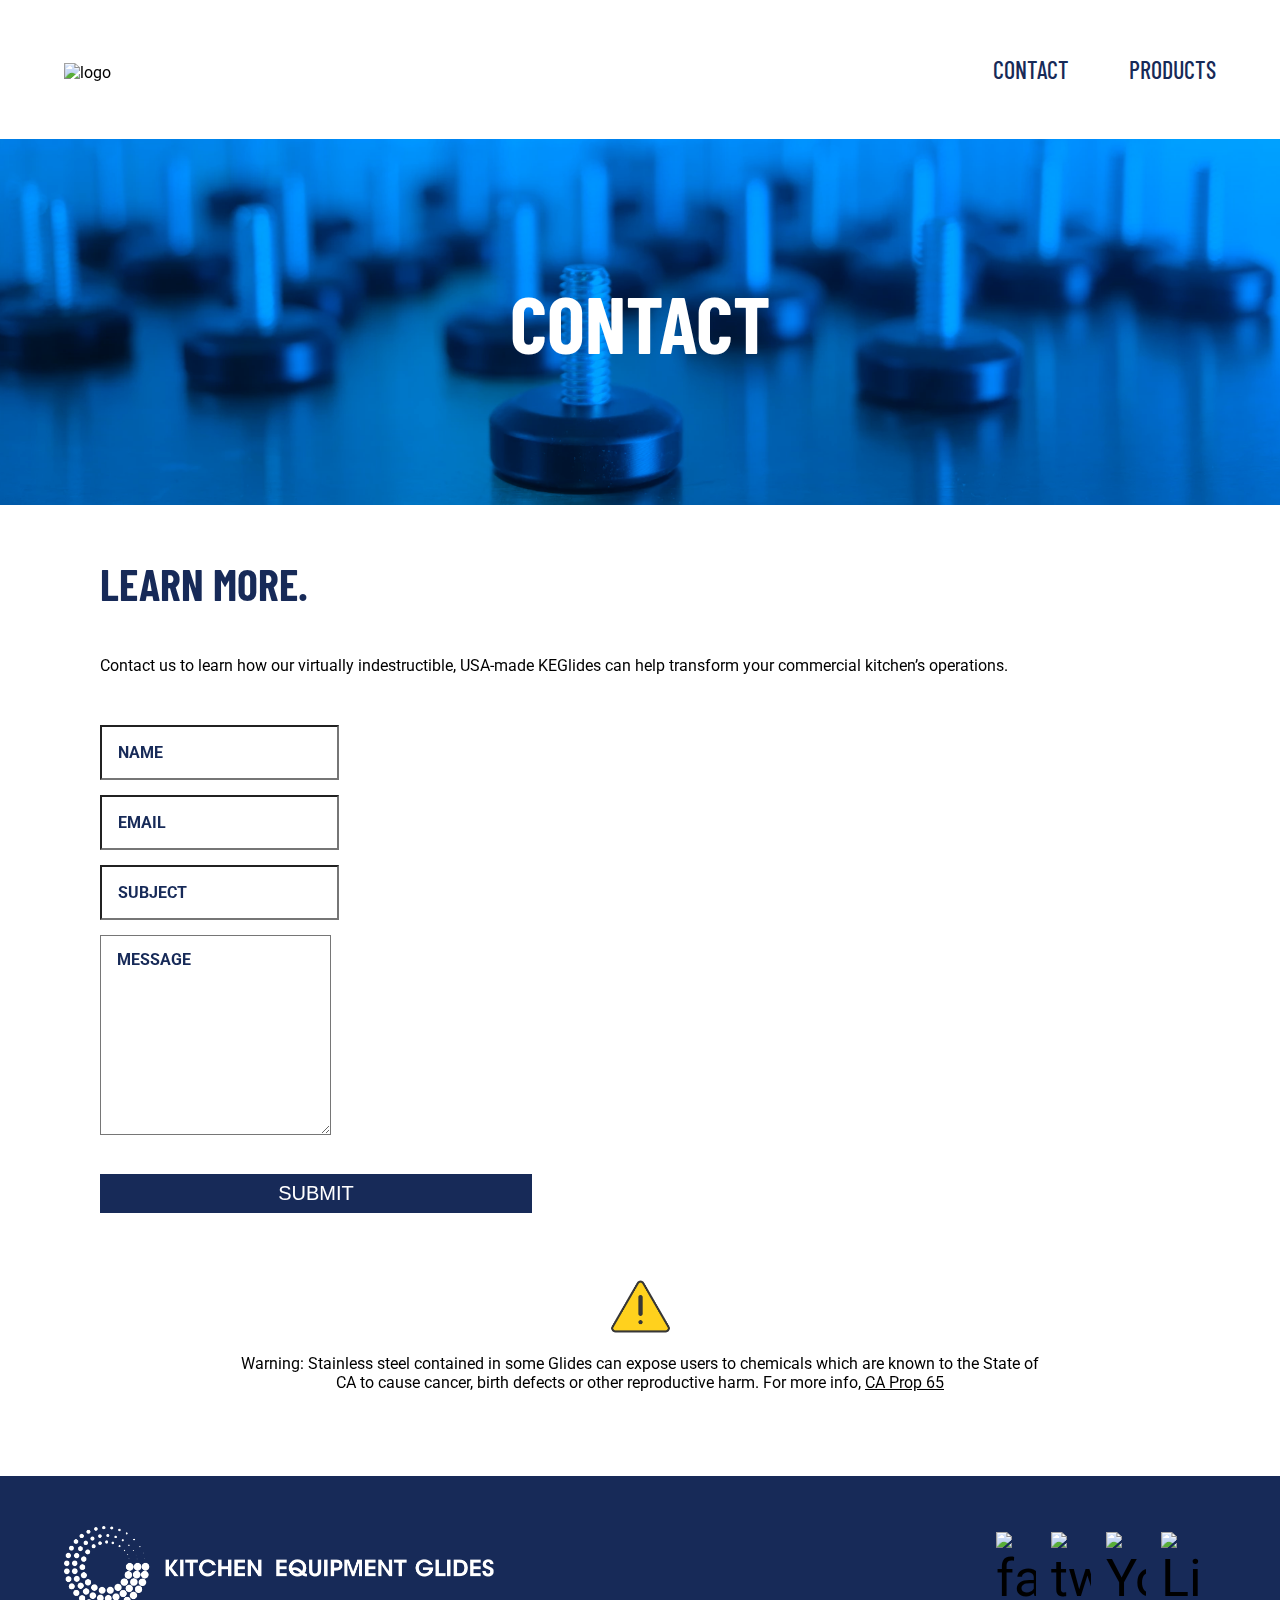
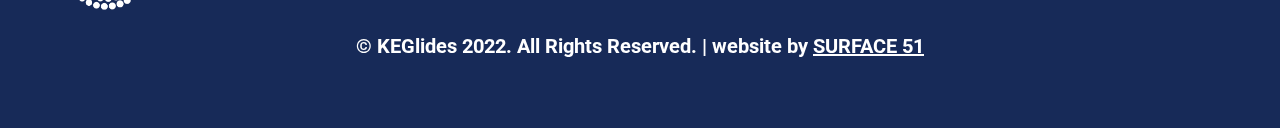
==== commit 1033bf51: "Changed image refs to webp." ====
--- a/contact.html
+++ b/contact.html
@@ -94,7 +94,7 @@
     <section class="warning">
         <div class="container">
             <div class="warning_image">
-                <img src="images/home/attention.png" alt="warning">
+                <img src="images/home/attention.png.webp" alt="warning">
             </div>
             <div class="warning_text">
                 <p class="p3">Warning: Stainless steel contained in some Glides can expose users to chemicals which are known to
@@ -111,7 +111,7 @@
         <div class="container">
             <div class="footer_content">
                 <div class="logo">
-                    <a href="#"><img src="images/home/footerlogo.png" alt="logo"></a>
+                    <a href="#"><img src="images/home/footerlogo.png.webp" alt="logo"></a>
                 </div>
 					<div class="icons">
 						<ul>
--- a/css/style.css
+++ b/css/style.css
@@ -482,8 +482,8 @@
 }
 
 .contact_forms textarea::placeholder {
-  color    : #172A58;
-  font-size: 20px;
+  color       : #172A58;
+  /* font-size: 20px; */
 }
 
 .contact_forms .btn-primary {
@@ -509,14 +509,14 @@
 }
 
 .contact_form input::placeholder {
-  color      : #172A58;
-  font-size  : 28px;
-  font-weight: 700;
-  font-family: 'Roboto', sans-serif !important;
+  color         : #172A58;
+  /* font-size  : 28px; */
+  font-weight   : 700;
+  font-family   : 'Roboto', sans-serif !important;
 }
 
 .contact_form textarea::placeholder {
-  font-size  : 28px;
+  /* font-size  : 28px; */
   font-weight: 700;
   font-family: 'Roboto', sans-serif !important;
 }
@@ -853,16 +853,16 @@
     font-size: 24px;
   }
 
-  .contact_form input::placeholder {
+  /* .contact_form input::placeholder {
 
     font-size: 22px;
 
-  }
-
-  .contact_form textarea::placeholder {
+  } */
+
+  /* .contact_form textarea::placeholder {
     font-size: 22px;
 
-  }
+  } */
 
   .warning .warning_image {
     padding-top: 60px;
@@ -1255,17 +1255,17 @@
     height   : 30px;
   }
 
-  .contact_form input::placeholder {
+  /* .contact_form input::placeholder {
 
     font-size: 14px;
 
-  }
-
-  .contact_form ::placeholder {
+  } */
+
+  /* .contact_form ::placeholder {
     font-size: 14px !important;
 
     height: 200px;
-  }
+  } */
 
   .warning .warning_text p {
     max-width     : 583px;
@@ -1788,6 +1788,7 @@
   padding       : 1em 1em;
   border-radius : 0;
   font-family   : 'Roboto', sans-serif !important;
+
 }
 
 body.s51 .contact_forms input::-webkit-input-placeholder,
@@ -1800,12 +1801,13 @@
 body.s51 .contact_forms textarea:-ms-input-placeholder,
 body.s51 .contact_forms input:placeholder-shown,
 body.s51 .contact_forms textarea:placeholder-shown,
-body.s51 .contact_forms input:placeholder,
-body.s51 .contact_forms textarea:placeholder {
+body.s51 .contact_forms input::placeholder,
+body.s51 .contact_forms textarea::placeholder {
   text-transform: uppercase !important;
   font-size     : 1em;
   font-weight   : 300;
   font-family   : 'Roboto', sans-serif !important;
+  opacity       : 1;
 }
 
 @media (min-width: 1440px) {
--- a/css/contact.css
+++ b/css/contact.css
@@ -1,7 +1,7 @@
 /* CONTACT BANNER CSS */
 
 .contact {
-    background-image: url(./../images/contacts/contactbannerimage.png);
+    background-image: url(./../images/contacts/contactbannerimage.png.webp);
     background-size: cover;
     background-repeat: no-repeat;
     background-position: center;
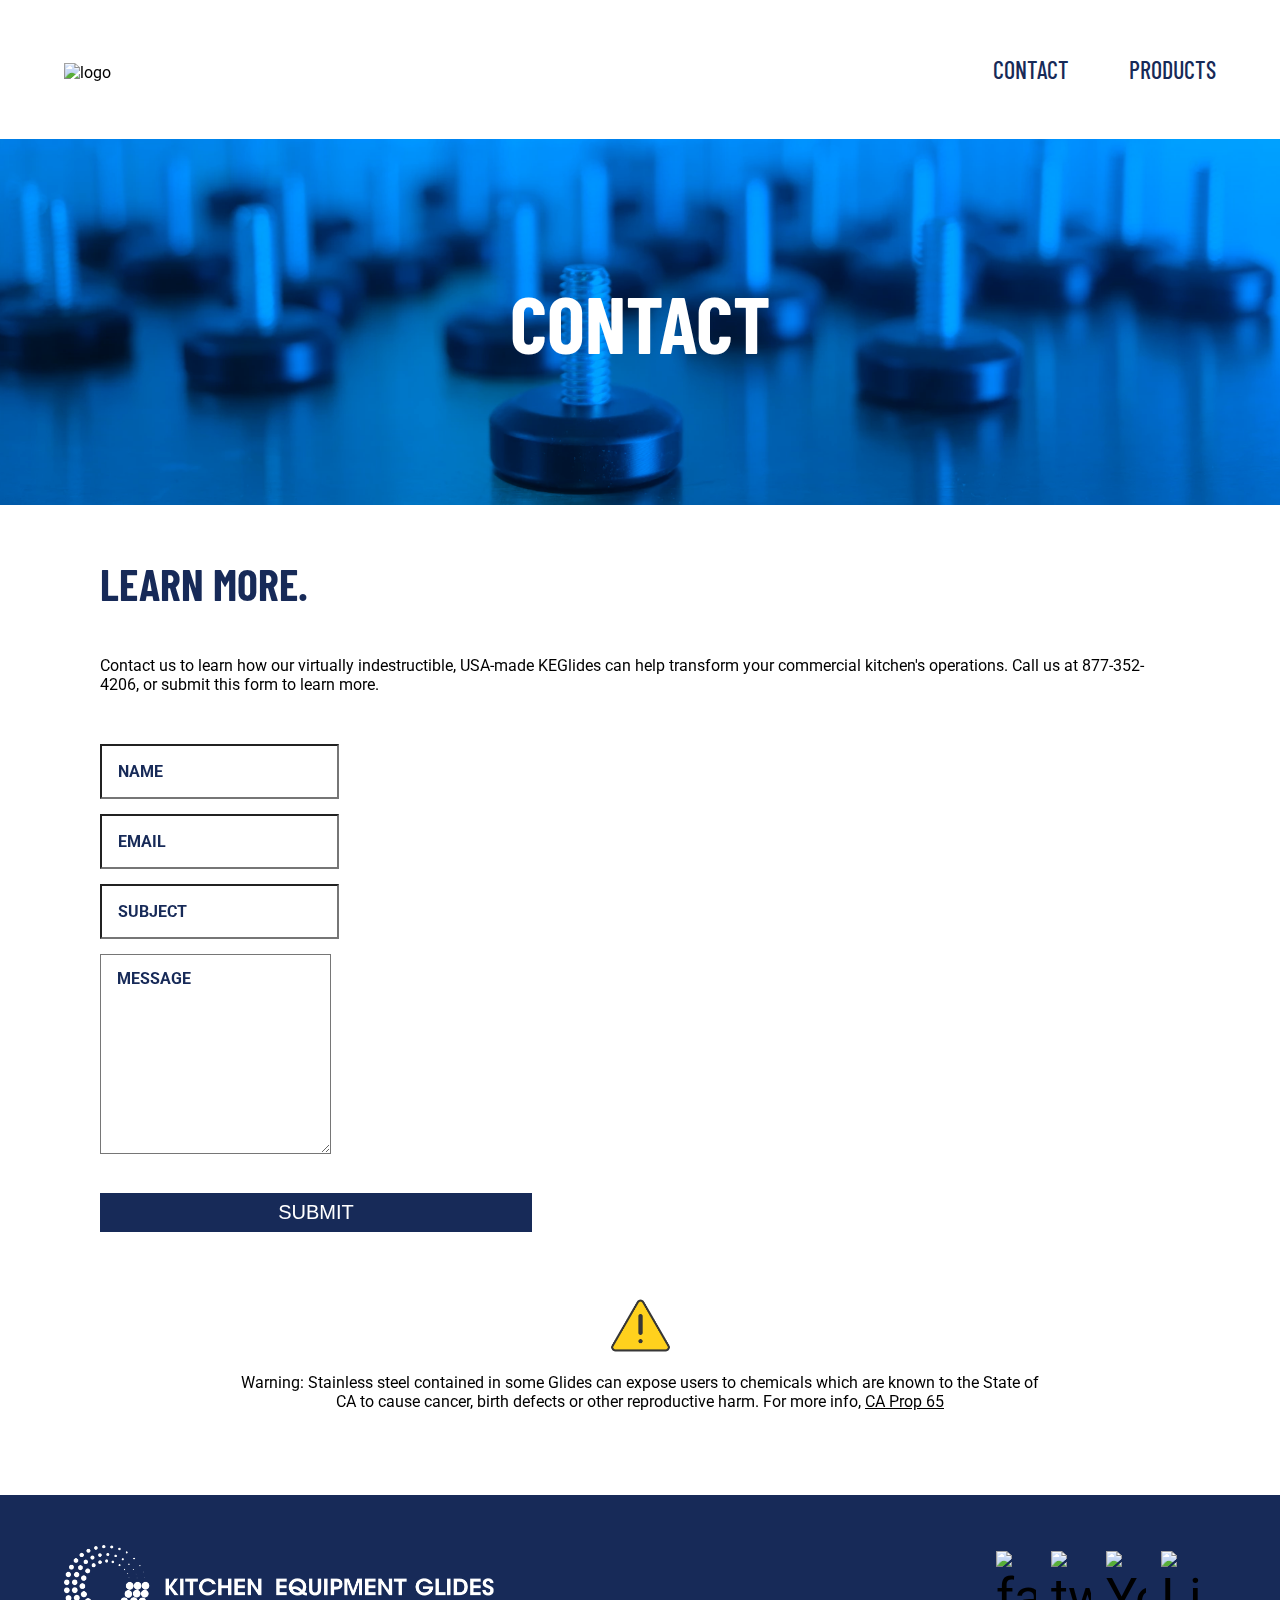
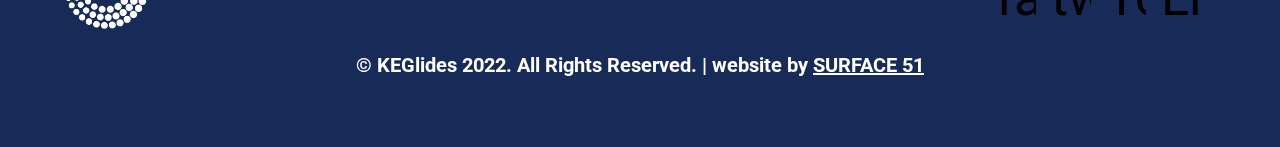
==== commit ca4f8e2b: "Added form, tweaked some content." ====
--- a/contact.html
+++ b/contact.html
@@ -1,146 +1,153 @@
 <!DOCTYPE html>
 <html lang="en">
 
-<head>
-    <meta charset="UTF-8">
-    <meta http-equiv="X-UA-Compatible" content="IE=edge">
-    <meta name="viewport" content="width=device-width, initial-scale=1.0">
-    <title>Contact</title>
-    <meta name="description" content="KE Glides">
-    <link rel="preconnect" href="https://fonts.googleapis.com">
+	<head>
+		<meta charset="UTF-8">
+		<meta http-equiv="X-UA-Compatible" content="IE=edge">
+		<meta name="viewport" content="width=device-width, initial-scale=1.0">
+		<title>Contact</title>
+		<meta name="description" content="KE Glides">
+		<link rel="preconnect" href="https://fonts.googleapis.com">
 		<link rel="preconnect" href="https://fonts.gstatic.com" crossorigin>
 		<link href="https://fonts.googleapis.com/css2?family=Barlow+Condensed:ital,wght@0,100;0,200;0,300;0,400;0,500;0,600;0,700;0,800;0,900;1,300;1,400&family=Roboto:ital,wght@0,100;0,300;0,400;0,500;0,700;0,900;1,300&display=swap" rel="stylesheet">
-    <link rel="stylesheet" href="css/bootstrap.min.css">
-    <link rel="stylesheet" type="text/css" href="css/slick.css" />
-    <link rel="stylesheet" href="css/fonts.css">
-    <link rel="stylesheet" type="text/css" href="css/slick-theme.css" />
-    <link rel="stylesheet" href="https://pro.fontawesome.com/releases/v5.10.0/css/all.css"
-        integrity="sha384-AYmEC3Yw5cVb3ZcuHtOA93w35dYTsvhLPVnYs9eStHfGJvOvKxVfELGroGkvsg+p" crossorigin="anonymous" />
-    <link rel="stylesheet" href="https://cdnjs.cloudflare.com/ajax/libs/font-awesome/6.1.1/css/all.min.css">
-    <link rel="stylesheet" href="css/style.css">
-    <link rel="stylesheet" href="css/contact.css">
+		<link rel="stylesheet" href="css/bootstrap.min.css">
+		<link rel="stylesheet" type="text/css" href="css/slick.css"/>
+		<link rel="stylesheet" href="css/fonts.css">
+		<link rel="stylesheet" type="text/css" href="css/slick-theme.css"/>
+		<link rel="stylesheet" href="https://pro.fontawesome.com/releases/v5.10.0/css/all.css" integrity="sha384-AYmEC3Yw5cVb3ZcuHtOA93w35dYTsvhLPVnYs9eStHfGJvOvKxVfELGroGkvsg+p" crossorigin="anonymous"/>
+		<link rel="stylesheet" href="https://cdnjs.cloudflare.com/ajax/libs/font-awesome/6.1.1/css/all.min.css">
+		<link rel="stylesheet" href="css/style.css">
+		<link rel="stylesheet" href="css/contact.css">
 
-</head>
+	</head>
 
-<body class="s51">
-    <!-- HEADER HTML STARTS HERE -->
-    <header>
-        <div class="container">
-        <nav>
-            <div class="header_image">
-                <a href="./index.html">
-            <img src="./images/home/Group 610.svg" alt="logo" />
-        </a>
-            </div>
-            <div class="nav-mobile">
-            <a id="nav-toggle" href="#!"><span>
-            </span></a>
-            </div>
-          <ul class="nav-list">
-            <li><a href="./contact.html">Contact</a></li>
-            <li><a href="./product.html">Products</a></li>
-          </ul>
-          <div class="clear"></div>
-        </nav>
-    </div>
-      </header>
-    <!-- HEADER HTML ENDS HERE -->
+	<body
+		class="s51">
+		<!-- HEADER HTML STARTS HERE -->
+		<header>
+			<div class="container">
+				<nav>
+					<div class="header_image">
+						<a href="./index.html">
+							<img src="./images/home/Group 610.svg" alt="logo"/>
+						</a>
+					</div>
+					<div class="nav-mobile">
+						<a id="nav-toggle" href="#!">
+							<span></span>
+						</a>
+					</div>
+					<ul class="nav-list">
+						<li>
+							<a href="./contact.html">Contact</a>
+						</li>
+						<li>
+							<a href="./product.html">Products</a>
+						</li>
+					</ul>
+					<div class="clear"></div>
+				</nav>
+			</div>
+		</header>
+		<!-- HEADER HTML ENDS HERE -->
 
 
-    <!-- Banner HTML -->
-    <section class="contact">
-        <div class="contact_text">
-            <h1>Contact</h1>
-        </div>
+		<!-- Banner HTML -->
+		<section class="contact">
+			<div class="contact_text">
+				<h1>Contact</h1>
+			</div>
 
-    </section>
+		</section>
 
 
-    <!-- BANNER ENDS -->
+		<!-- BANNER ENDS -->
 
-    <!-- CONTACT FORM HTML -->
-    <section class="contact_form contact-page">
-        <div class="container">
-            <div class="contact_form_text">
-                <h2>Learn more.</h2>
-                <p class="p2">Contact us to learn how our virtually indestructible, USA-made KEGlides can help transform your
-                    commercial kitchen’s operations.</p>
-            </div>
-            <div class="contact_forms">
-                <div class="mb-3">
-                    <!-- <label for="exampleFormControlInput1" class="form-label">Name</label> -->
-                    <input type="text" class="form-control" id="exampleFormControlInput1" placeholder="Name">
-                </div>
+		<!-- CONTACT FORM HTML -->
+		<section class="contact_form contact-page">
+			<div class="container">
+				<form action="https://formkeep.com/f/6dd898598798" accept-charset="UTF-8" enctype="multipart/form-data" method="POST">
+					<input type="hidden" name="accessKey" value="b128ce4a-c957-421a-8355-547e2fa814a7">
+					<div class="contact_form_text">
+						<h2>Learn more.</h2>
+						<p class="p2">Contact us to learn how our virtually indestructible, USA-made KEGlides can help transform your commercial kitchen's operations. Call us at 877-352-4206, or submit this form to learn more.</p>
+					</div>
+					<div class="contact_forms">
+						<div
+							class="mb-3">
+							<!-- <label for="exampleFormControlInput1" class="form-label">Name</label> -->
+							<input type="text" name="name" class="form-control" placeholder="Name">
+						</div>
 
-                <div class="mb-3">
-                    <!-- <label for="exampleFormControlInput1" class="form-label">Email</label> -->
-                    <input type="email" class="form-control" id="exampleFormControlInput1" placeholder="Email">
-                </div>
-                <div class="mb-3">
-                    <!-- <label for="exampleFormControlInput1" class="form-label">Subject</label> -->
-                    <input type="text" class="form-control" id="exampleFormControlInput1" placeholder="Subject">
-                </div>
-                <div class="mb-3">
-                    <!-- <label for="exampleFormControlTextarea1" class="form-label">Message</label> -->
-                    <textarea class="form-control" id="exampleFormControlTextarea1" rows="3"
-                        placeholder="Message"></textarea>
-                </div>
-                <button type="submit" class="btn btn-primary">Submit</button>
-            </div>
-        </div>
-    </section>
-    <!-- CONTACT FROM HTML ENDS -->
-    <!-- WARNING HTML -->
-    <section class="warning">
-        <div class="container">
-            <div class="warning_image">
-                <img src="images/home/attention.png.webp" alt="warning">
-            </div>
-            <div class="warning_text">
-                <p class="p3">Warning: Stainless steel contained in some Glides can expose users to chemicals which are known to
-                    the State of CA to cause cancer,
-                    birth defects or other reproductive harm. For more info, <a href="https://www.p65warnings.ca.gov/chemicals">CA Prop 65</a></p>
-            </div>
-        </div>
-    </section>
+						<div
+							class="mb-3">
+							<!-- <label for="exampleFormControlInput1" class="form-label">Email</label> -->
+							<input type="email" name="email" class="form-control" placeholder="Email">
+						</div>
+						<div
+							class="mb-3">
+							<!-- <label for="exampleFormControlInput1" class="form-label">Subject</label> -->
+							<input type="text" name="subject" class="form-control" placeholder="Subject">
+						</div>
+						<div
+							class="mb-3">
+							<!-- <label for="exampleFormControlTextarea1" class="form-label">Message</label> -->
+							<textarea name="message" class="form-control" id="exampleFormControlTextarea1" rows="3" placeholder="Message"></textarea>
+						</div>
+						<input type="text" name="subscribe_6dd898598798_39473" style="display: none;">
+						<button type="submit" class="btn btn-primary">Submit</button>
+					</div>
+				</form>
+			</div>
+		</section>
+		<!-- CONTACT FROM HTML ENDS -->
+		<!-- WARNING HTML -->
+		<section class="warning">
+			<div class="container">
+				<div class="warning_image">
+					<img src="images/home/attention.png.webp" alt="warning">
+				</div>
+				<div class="warning_text">
+					<p class="p3">Warning: Stainless steel contained in some Glides can expose users to chemicals which are known to
+																														                    the State of CA to cause cancer,
+																														                    birth defects or other reproductive harm. For more info,
+						<a href="https://www.p65warnings.ca.gov/chemicals">CA Prop 65</a>
+					</p>
+				</div>
+			</div>
+		</section>
 
 
-    <!-- WARNING HTML ENDS -->
+		<!-- WARNING HTML ENDS -->
 
-    <footer>
-        <div class="container">
-            <div class="footer_content">
-                <div class="logo">
-                    <a href="#"><img src="images/home/footerlogo.png.webp" alt="logo"></a>
-                </div>
+		<footer>
+			<div class="container">
+				<div class="footer_content">
+					<div class="logo">
+						<a href="#"><img src="images/home/footerlogo.png.webp" alt="logo"></a>
+					</div>
 					<div class="icons">
 						<ul>
-							<li>
-								<a href="https://www.facebook.com/KEGlides/"><img src="./images/home/Facebook.svg" alt="facebook"></a>
-							</li>
-							<li>
-								<a href="https://twitter.com/KEGlides"><img src="./images/home/Twitter.svg" alt="twitter"></a>
-							</li>
-							<li>
-								<a href="https://www.youtube.com/channel/UCzRx4fCVhTJu3enFdUQH9lw"><img src="./images/home/YouTube.svg" alt="Youtube"></a>
-							</li>
-							<li>
-								<a href="https://www.linkedin.com/company/kecdesign/"><img src="./images/home/LinkedIn.svg" alt="LinkedIn"></a>
-							</li>
+							<li><a href="https://www.facebook.com/KEGlides/"><img src="./images/home/Facebook.svg" alt="facebook"></a></li>
+							<li><a href="https://twitter.com/KEGlides"><img src="./images/home/Twitter.svg" alt="twitter"></a></li>
+							<li><a href="https://www.youtube.com/channel/UCzRx4fCVhTJu3enFdUQH9lw"><img src="./images/home/YouTube.svg" alt="Youtube"></a></li>
+							<li><a href="https://www.linkedin.com/company/kecdesign/"><img src="./images/home/LinkedIn.svg" alt="LinkedIn"></a></li>
 						</ul>
 					</div>
-            </div>
-            <div class="copyright">
-                <p>© KEGlides 2022. All Rights Reserved. | website by <a href="https://surface51.com">
-                    SURFACE 51</a></p>
-            </div>
-        </div>
-    </footer>
+				</div>
+				<div class="copyright">
+					<p>© KEGlides 2022. All Rights Reserved. | website by
+						<a href="https://surface51.com">
+							SURFACE 51</a>
+					</p>
+				</div>
+			</div>
+		</footer>
 
-    <script src="js/Jquery.js"></script>
-    <script src="js/bootstrap.min.js"></script>
-    <script type="text/javascript" src="js/slick.min.js"></script>
-    <script type="text/javascript" src="js/main.js"></script>
-</body>
+		<script src="js/Jquery.js"></script>
+		<script src="js/bootstrap.min.js"></script>
+		<script type="text/javascript" src="js/slick.min.js"></script>
+		<script type="text/javascript" src="js/main.js"></script>
+	</body>
 
-</html>+</html>
